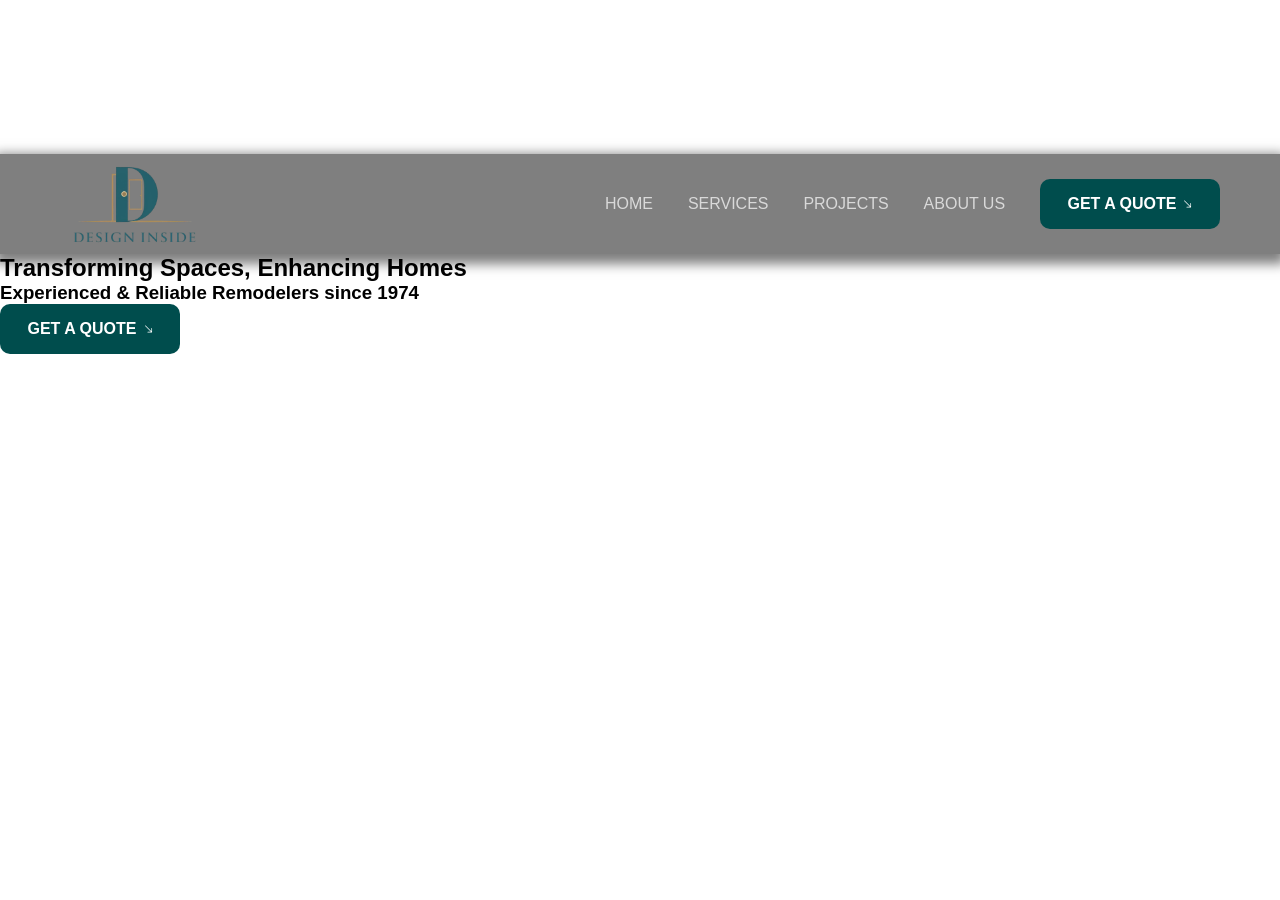
==== index.html @ d115cc45 "Added hero section" ====
<!DOCTYPE html>
<html lang="en">
<head>
    <meta charset="UTF-8">
    <meta name="viewport" content="width=device-width, initial-scale=1.0">
    <title>Design Inside</title>
    <link rel="stylesheet" href="style.css">
    <link rel="stylesheet" href="nav.css">
</head>
<body>
    <section>
        <div class="frame1">
            <video src="Assets\Videos\Hero2.mp4" autoplay muted loop>
            </video>

            <nav>
                <a href="http://localhost/Design_Inside/">
                    <div class="logo"></div>
                </a>

                <!-- Hamburger -->
                <div class="hamburger" onclick="toggleMenu()">☰</div>

                <div class="menus">
                    <a class="submenus underline" href="http://localhost/Design_Inside/">HOME</a>
                    <a class="submenus underline" href="service.html">SERVICES</a>
                    <a class="submenus underline" href="project.html">PROJECTS</a>
                    <a class="submenus underline" href="about_us.html">ABOUT US</a>
                    <a class="submenus" href="quotation_form.php">
                        <button class="butt">
                            GET A QUOTE
                            <svg xmlns="http://www.w3.org/2000/svg" width="16" height="16" fill="currentColor"
                                viewBox="0 0 16 16">
                                <path fill-rule="evenodd"
                                    d="M1 8a.5.5 0 0 1 .5-.5h11.793l-3.147-3.146a.5.5 0 0 1 .708-.708l4 4a.5.5 0 0 1 0 .708l-4 4a.5.5 0 0 1-.708-.708L13.293 8.5H1.5A.5.5 0 0 1 1 8" />
                            </svg>
                        </button>
                    </a>
                </div>
            </nav>

            <div class="hero">
                <div class="heroHead">
                    <h1>
                        Transforming Spaces, Enhancing Homes
                    </h1>
                </div>
                <div class="heroMiniHead">
                    <h3>
                        Experienced & Reliable Remodelers since 1974
                    </h3>
                </div>
                <a class="submenus secondButt" href="quotation_form.php">
                    <button class="butt">
                        GET A QUOTE
                        <svg xmlns="http://www.w3.org/2000/svg" width="16" height="16" fill="currentColor"
                            class="bi bi-arrow-right" viewBox="0 0 16 16">
                            <path fill-rule="evenodd"
                                d="M1 8a.5.5 0 0 1 .5-.5h11.793l-3.147-3.146a.5.5 0 0 1 .708-.708l4 4a.5.5 0 0 1 0 .708l-4 4a.5.5 0 0 1-.708-.708L13.293 8.5H1.5A.5.5 0 0 1 1 8" />
                        </svg>
                    </button>
                </a>
            </div>
        </div>

    </section>
</body>
</html>
---- nav.css ----
*{
    margin: 0;
    padding: 0;
    /* font-family: "worksans-semibold", "work sans", "sans-serif"; */
    /* font-family: 'Gill Sans', 'Gill Sans MT', Calibri, 'Trebuchet MS', sans-serif; */
    font-family:'Segoe UI', Tahoma, Geneva, Verdana, sans-serif;
    box-sizing: border-box;
}

nav{
    color: white;
    height: 100px;
    padding: 0px 60px;
    background-color: rgba(0, 0, 0, 0.5);
    box-shadow: 0px 5px 11px 5px rgb(0 0 0 / 50%);
    display: flex;
    justify-content: space-between;
    align-items: center;
}

.logo{
    height: 80px;
    width: 150px;
    background-image: url(Assets/Images/Logo.png);
    background-size: 115%;
    background-position-x: center;
    background-position-y: 45%;
}

.menus{
    color: rgba(255, 255, 255, 0.7);
    height: 80px;
    width: 615px;
    display: flex;
    justify-content: space-between;
    align-items: center;
}

.submenus{
    color: rgba(255, 255, 255, 0.7);
    text-decoration: none;
}

.submenus:visited{
    color: rgba(255, 255, 255, 0.7);
}

.underline:hover{
    text-decoration: underline;
}

.butt svg{
    padding-left: 5px;
    padding-bottom: 5px;
    transform: rotate(45deg);
    
}

.butt{
    /* background-color: #847539; */
    color: white;
    background-color: #004d4d;
    width: 180px;
    height: 50px;
    font-size: 16px;
    border: none;
    display: flex;
    justify-content: center;
    align-items: center;
    font-weight: 600;
    border-radius: 10px;
}

.butt:hover{
    transition: all 1s ease;
    color: black;
    background-color: white;
    cursor: pointer;
}

.butt:hover svg{
    padding-bottom: 0px;
    transform: rotate(360deg);
    transition: transform 0.5s ease;
}

/* Hamburger icon */
.hamburger {
    display: none;
    font-size: 32px;
    color: white;
    cursor: pointer;
}

/* Tablet */
@media (max-width: 992px) {
    .menus {
        width: auto;
        gap: 20px;
    }
}

/* Mobile */
@media (max-width: 768px) {
    nav {
        overflow: visible;
        position: relative;
        padding: 20px;
    }

    .hamburger {
        display: block;
    }

    .menus {
        position: absolute;
        top: 100%;
        right: 0;
        width: 100%;
        height: auto;
        background-color: rgba(0, 0, 0, 0.95);
        flex-direction: column;
        gap: 22px;
        padding: 30px 0;
        display: none;
    }

    .menus.active {
        display: flex;
    }

    .butt {
        width: 130%;
    }
}
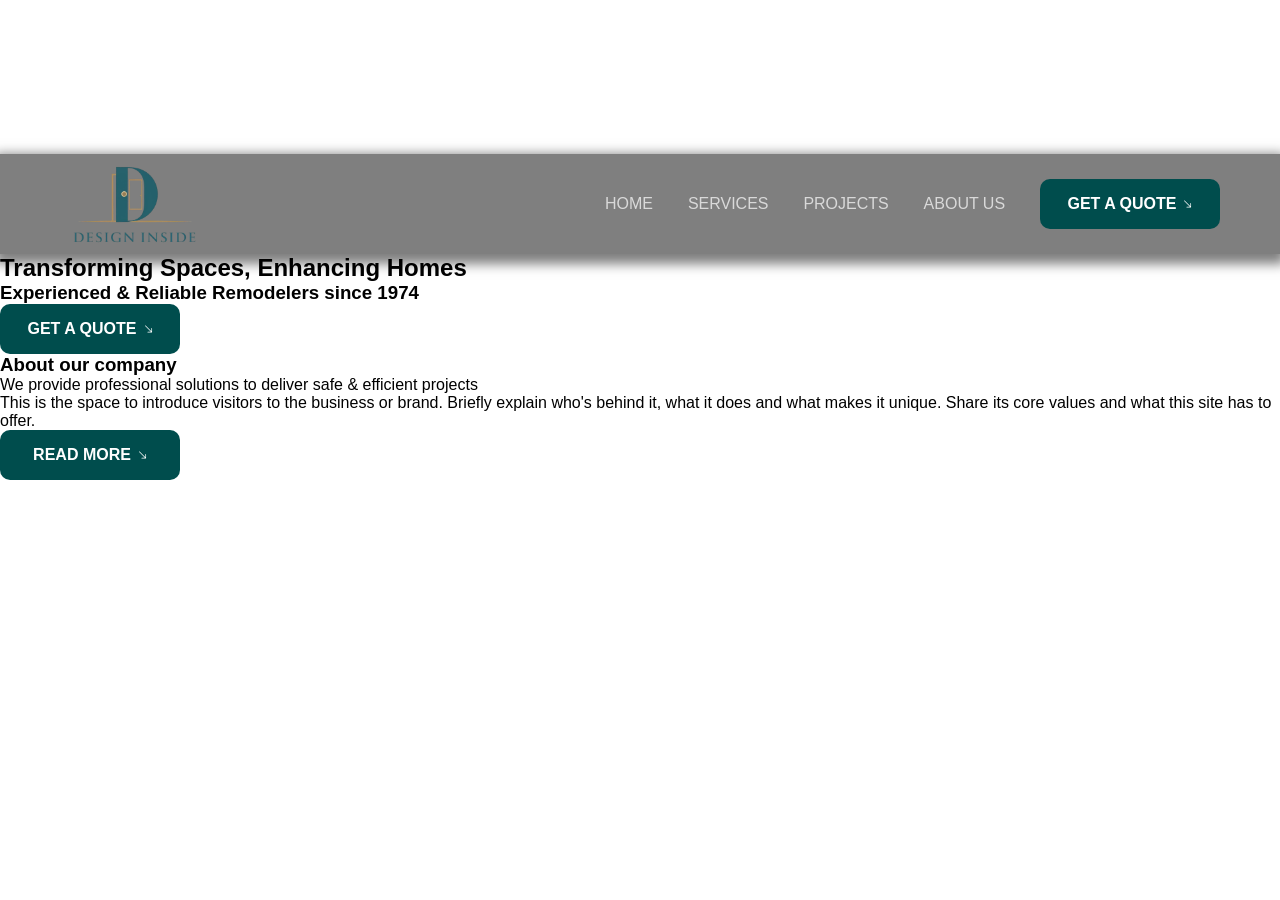
==== commit ee85c579: "Added section2" ====
--- a/index.html
+++ b/index.html
@@ -64,5 +64,30 @@
         </div>
 
     </section>
+
+    <section>
+        <div class="frame2">
+            <div class="part1">
+                <h3 class="aboutHead">About our company</h3>
+                <div class="aboutInfo">We provide professional solutions to deliver safe & efficient projects</div>
+                <div class="subAboutInfo">This is the space to introduce visitors to the business or brand. Briefly
+                    explain who's behind it, what it does and what makes it unique. Share its core values and what this
+                    site has to offer.</div>
+                <a class="submenus thirdButt" href="about_us.html">
+                    <button class="butt">
+                        READ MORE
+                        <svg xmlns="http://www.w3.org/2000/svg" width="16" height="16" fill="currentColor"
+                            class="bi bi-arrow-right" viewBox="0 0 16 16">
+                            <path fill-rule="evenodd"
+                                d="M1 8a.5.5 0 0 1 .5-.5h11.793l-3.147-3.146a.5.5 0 0 1 .708-.708l4 4a.5.5 0 0 1 0 .708l-4 4a.5.5 0 0 1-.708-.708L13.293 8.5H1.5A.5.5 0 0 1 1 8" />
+                        </svg>
+                    </button>
+                </a>
+            </div>
+            <div class="part2">
+                <div class="aboutImage"></div>
+            </div>
+        </div>
+    </section>
 </body>
 </html>
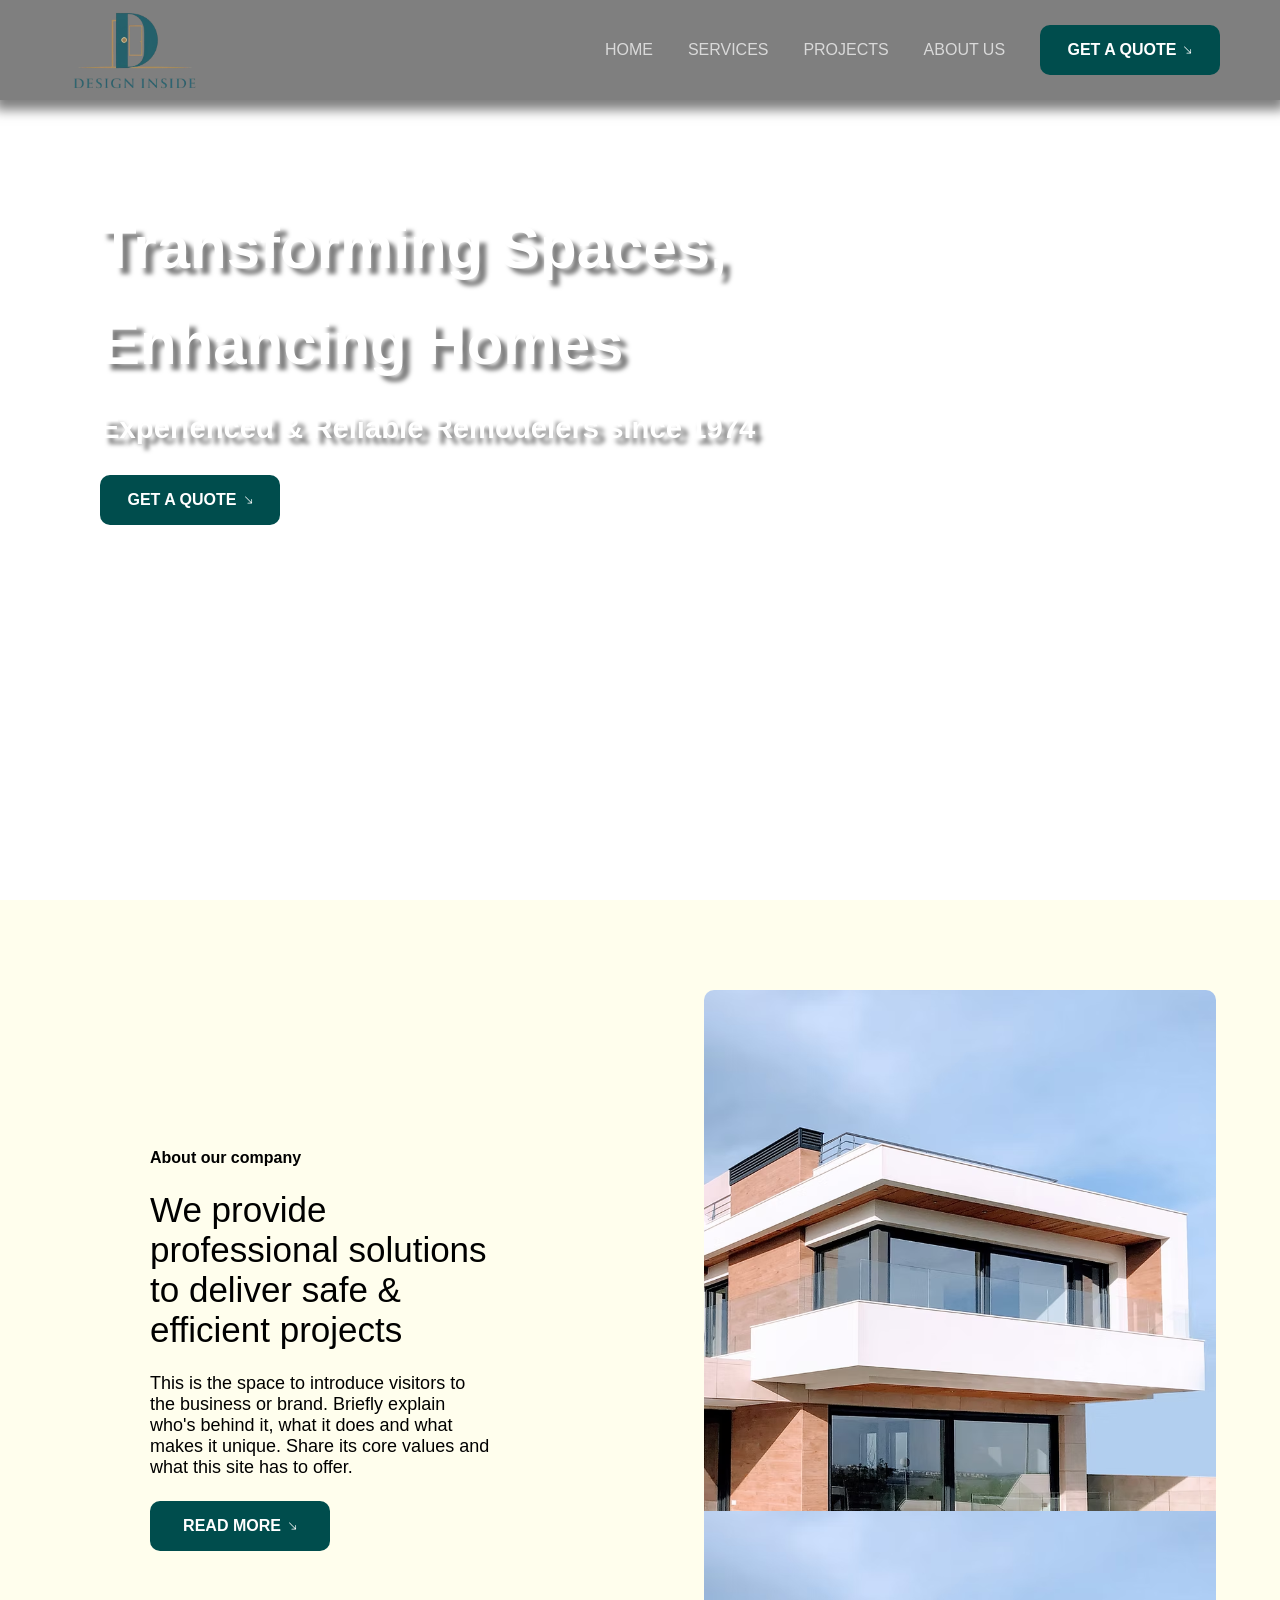
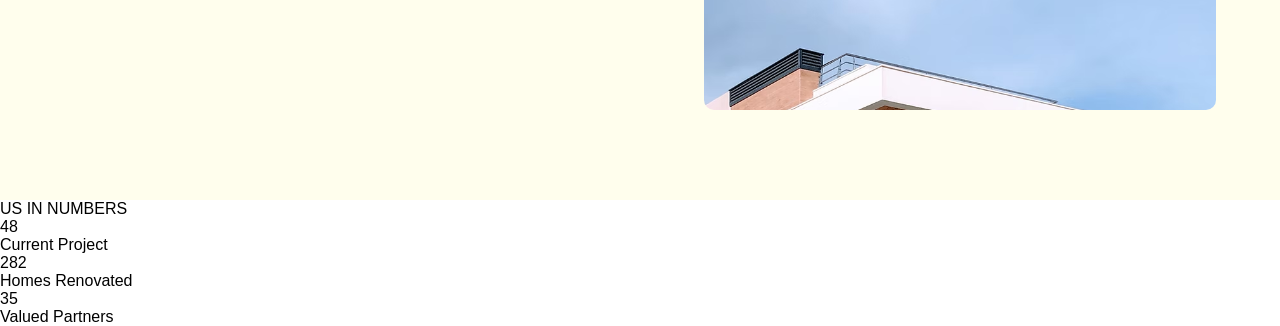
==== commit 3d5acb4b: "Added section3" ====
--- a/index.html
+++ b/index.html
@@ -89,5 +89,26 @@
             </div>
         </div>
     </section>
+
+    
+    <section>
+        <div class="frame3">
+            <div class="projectInNumbers1">US IN NUMBERS</div>
+            <div class="projectInNumbers2">
+                <div class="currentProject bd">
+                    <div class="cpNum">48</div>
+                    <div class="cpname">Current Project</div>
+                </div>
+                <div class="homesRenoveted bd">
+                    <div class="cpNum">282</div>
+                    <div class="cpname">Homes Renovated</div>
+                </div>
+                <div class="valuedPartners bd">
+                    <div class="cpNum">35</div>
+                    <div class="cpname">Valued Partners</div>
+                </div>
+            </div>
+        </div>
+    </section>
 </body>
 </html>
--- a/style.css
+++ b/style.css
@@ -0,0 +1,225 @@
+*{
+    margin: 0;
+    padding: 0;
+    /* font-family: "worksans-semibold", "work sans", "sans-serif"; */
+    /* font-family: 'Gill Sans', 'Gill Sans MT', Calibri, 'Trebuchet MS', sans-serif; */
+    font-family:'Segoe UI', Tahoma, Geneva, Verdana, sans-serif;
+    box-sizing: border-box;
+}
+
+html{
+    overflow-x: hidden;
+}
+
+.frame1{
+    width: 100vw;
+    height: 100vh;
+    overflow: hidden;
+}
+
+video{
+    width: 100%;
+    height: 100%;
+    filter: brightness(0.7);
+    object-fit: cover;
+    position: absolute;
+    object-position: center;
+    z-index: -1;
+}
+
+/* ______________________________________________ */
+
+.hero{
+    width: 850px;
+    height: 350px;
+    margin-left: 100px;
+    margin-top: 100px;
+}
+
+.heroHead{
+    color: white;
+    font-size: 40px;
+    font-weight: 800;
+    line-height: 240%;
+    text-shadow: 7px 6px 4px rgba(0, 0, 0, 0.5);
+}
+
+.heroMiniHead{
+    color: white;
+    font-size: 25px;
+    margin-top: 20px;
+    text-shadow: 7px 6px 4px rgba(0, 0, 0, 0.5);
+}
+
+.hero .secondButt{
+    display: inline-block;
+    margin-top: 30px;
+}
+
+/* ================= HERO RESPONSIVE ================= */
+
+/* Tablet */
+@media (max-width: 1024px) {
+    .hero {
+        width: 90%;
+        height: auto;
+        margin-left: 50px;
+        margin-top: 120px;
+    }
+
+    .heroHead {
+        font-size: 32px;
+        line-height: 160%;
+    }
+
+    .heroHead h1{
+        line-height: normal;
+    }
+
+    .heroMiniHead {
+        font-size: 20px;
+    }
+}
+
+/* Mobile */
+@media (max-width: 768px) {
+    .hero {
+        width: 90%;
+        margin: 120px auto 0;
+        text-align: center;
+    }
+
+    .heroHead {
+        font-size: 26px;
+        line-height: 140%;
+    }
+
+    .heroMiniHead {
+        font-size: 18px;
+    }
+
+    .hero .secondButt {
+        margin-top: 25px;
+    }
+
+    .hero .secondButt .butt{
+        width: 120%;
+    }
+}
+
+/* Small mobile */
+@media (max-width: 480px) {
+    .heroHead {
+        font-size: 22px;
+    }
+
+    .heroMiniHead {
+        font-size: 16px;
+    }
+}
+
+
+
+.frame2{
+    height: 100vh;
+    width: 100vw;
+    background-color: #fffeed;
+    overflow: hidden;
+    display: flex;
+}
+
+.part1{
+    box-sizing: border-box;
+    height: 100%;
+    width: 50vw;
+    padding: 150px;
+    display: flex;
+    flex-direction: column;
+    justify-content: center;
+    align-items: center;
+    gap: 23px;
+}
+
+.aboutHead{
+    align-self: flex-start;
+    font-size: 16px;
+}
+
+.aboutInfo{
+    font-size: 35px;
+}
+
+.subAboutInfo{
+    font-size: 18px;
+}
+
+.thirdButt{
+    align-self: flex-start;
+}
+.part2{
+    height: 100%;
+    width: 50vw;
+    display: flex;
+    justify-content: center;
+    align-items: center;
+}
+
+.aboutImage{
+    height: 80%;
+    width: 80%;
+    border-radius: 10px;
+    background-image: url(Assets/Images/Luxurious_Home.jpg);
+    background-size: contain;
+}
+
+/* ================= FRAME 2 RESPONSIVE ================= */
+
+/* Tablet */
+@media (max-width: 1024px) {
+    .frame2 {
+        height: auto;
+    }
+
+    .part1 {
+        padding: 100px 80px;
+    }
+
+    .aboutInfo {
+        font-size: 30px;
+    }
+}
+
+/* Mobile */
+@media (max-width: 768px) {
+    .frame2 {
+        flex-direction: column;
+        height: auto;
+    }
+
+    .part1,
+    .part2 {
+        width: 100%;
+    }
+
+    .part1 {
+        padding: 50px 25px;
+        align-items: flex-start; /* keep original feel */
+    }
+
+    .aboutInfo {
+        font-size: 24px;
+        line-height: 1.4;
+    }
+
+    .subAboutInfo {
+        font-size: 16px;
+    }
+
+    .aboutImage {
+        width: 90%;
+        height: 300px;
+        margin-bottom: 50px;
+        background-size: cover;
+        background-position: center;
+    }
+}
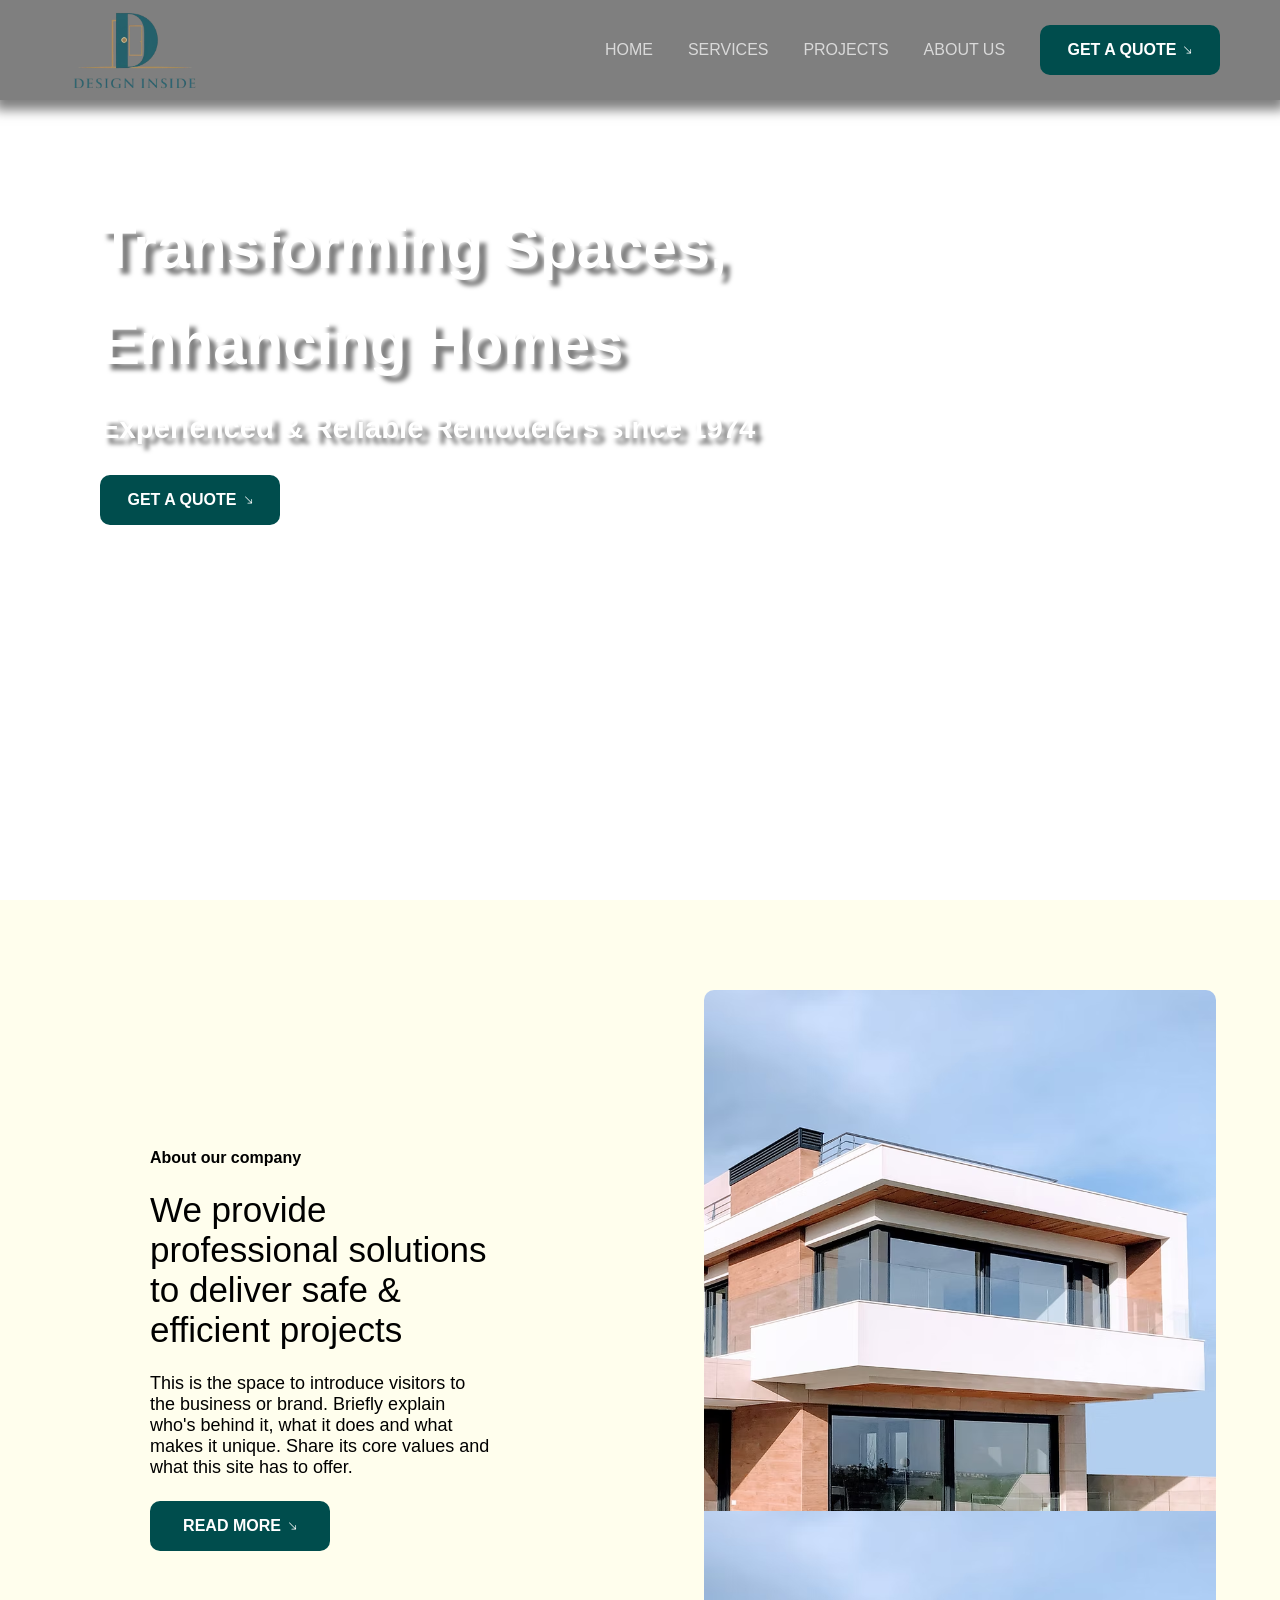
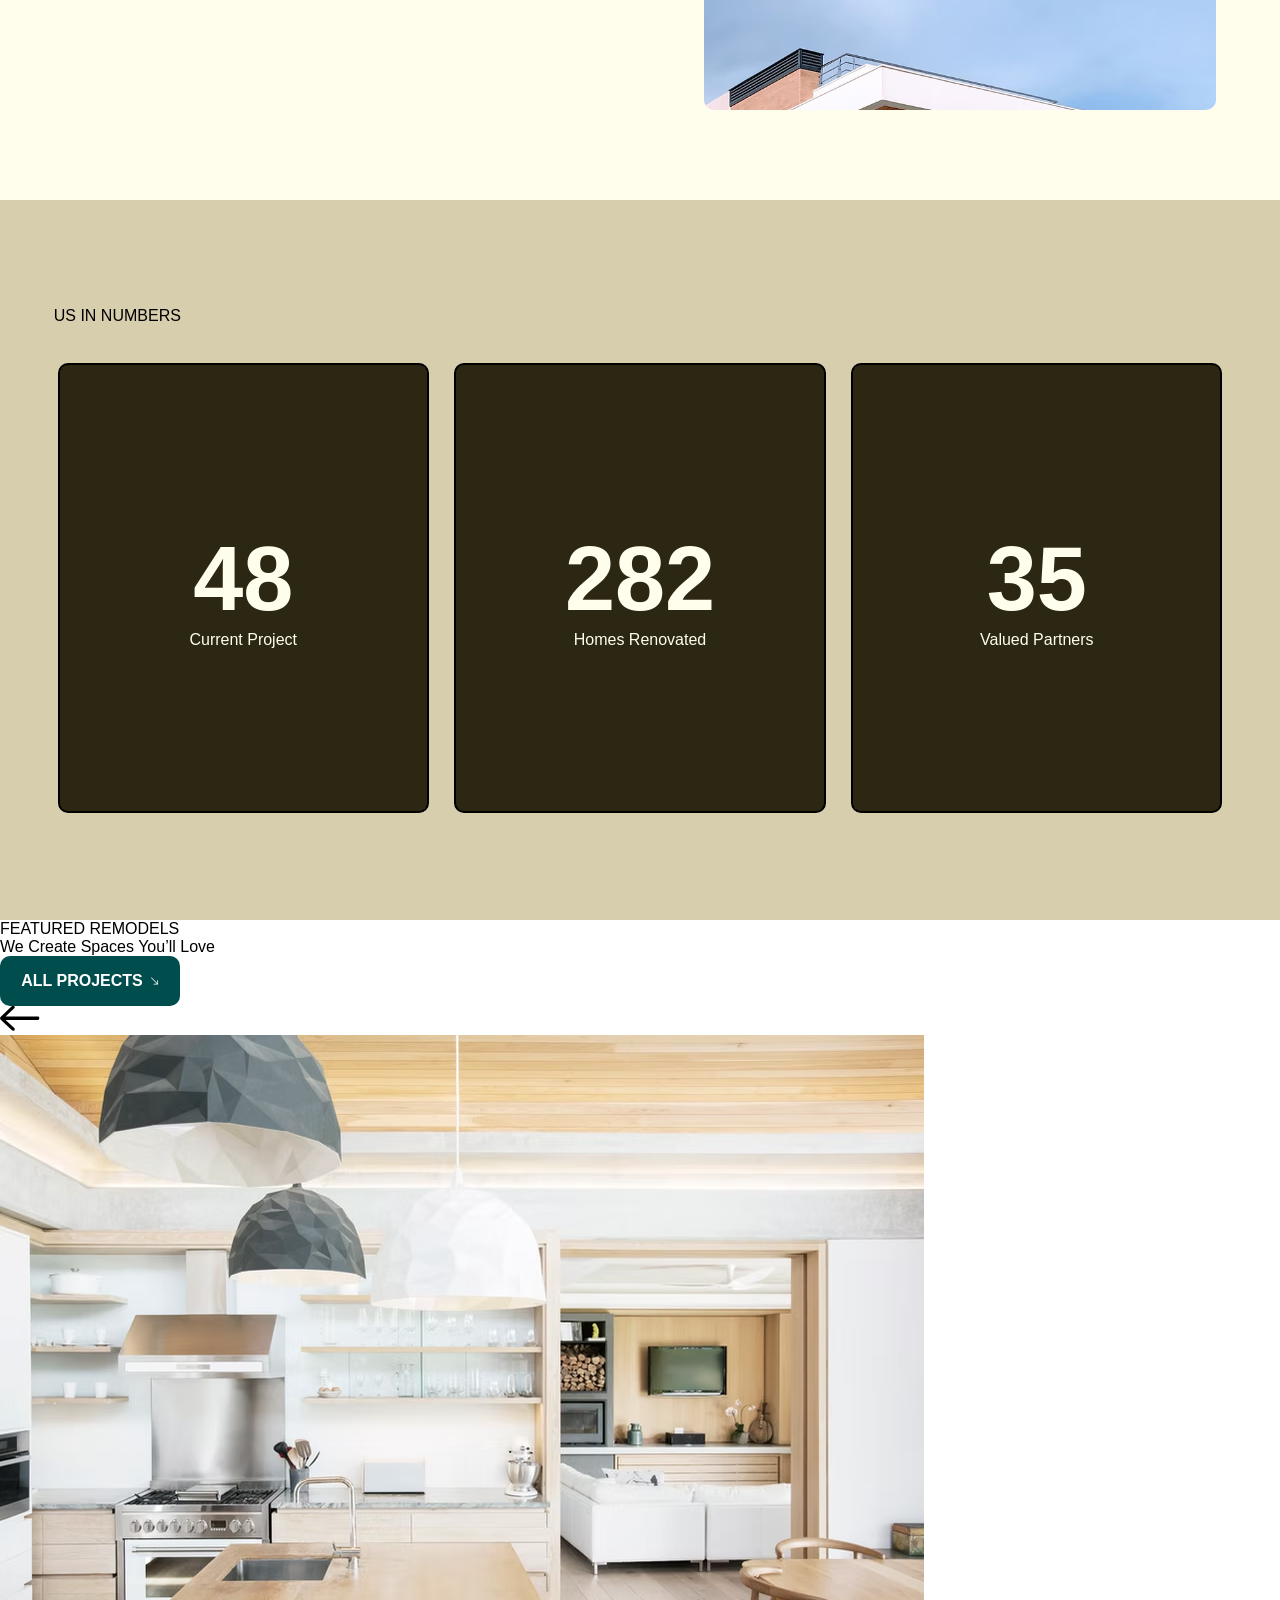
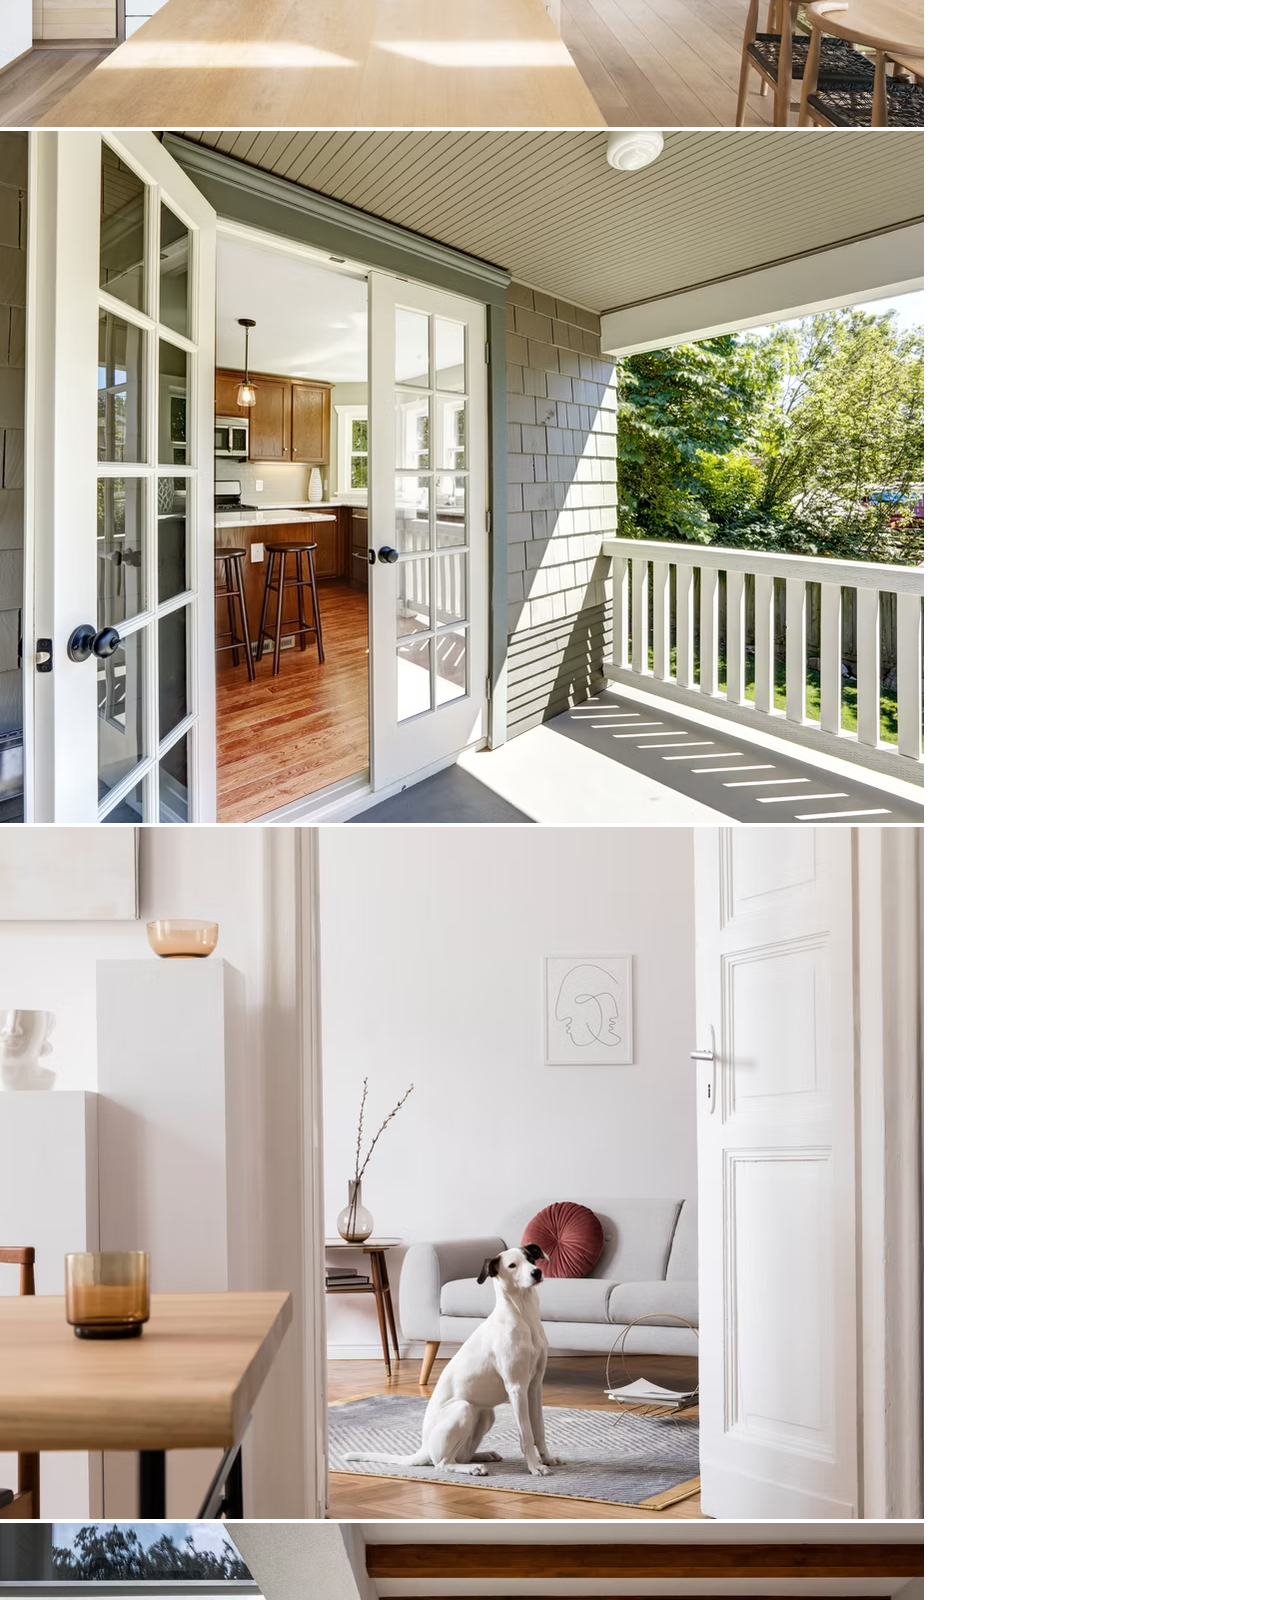
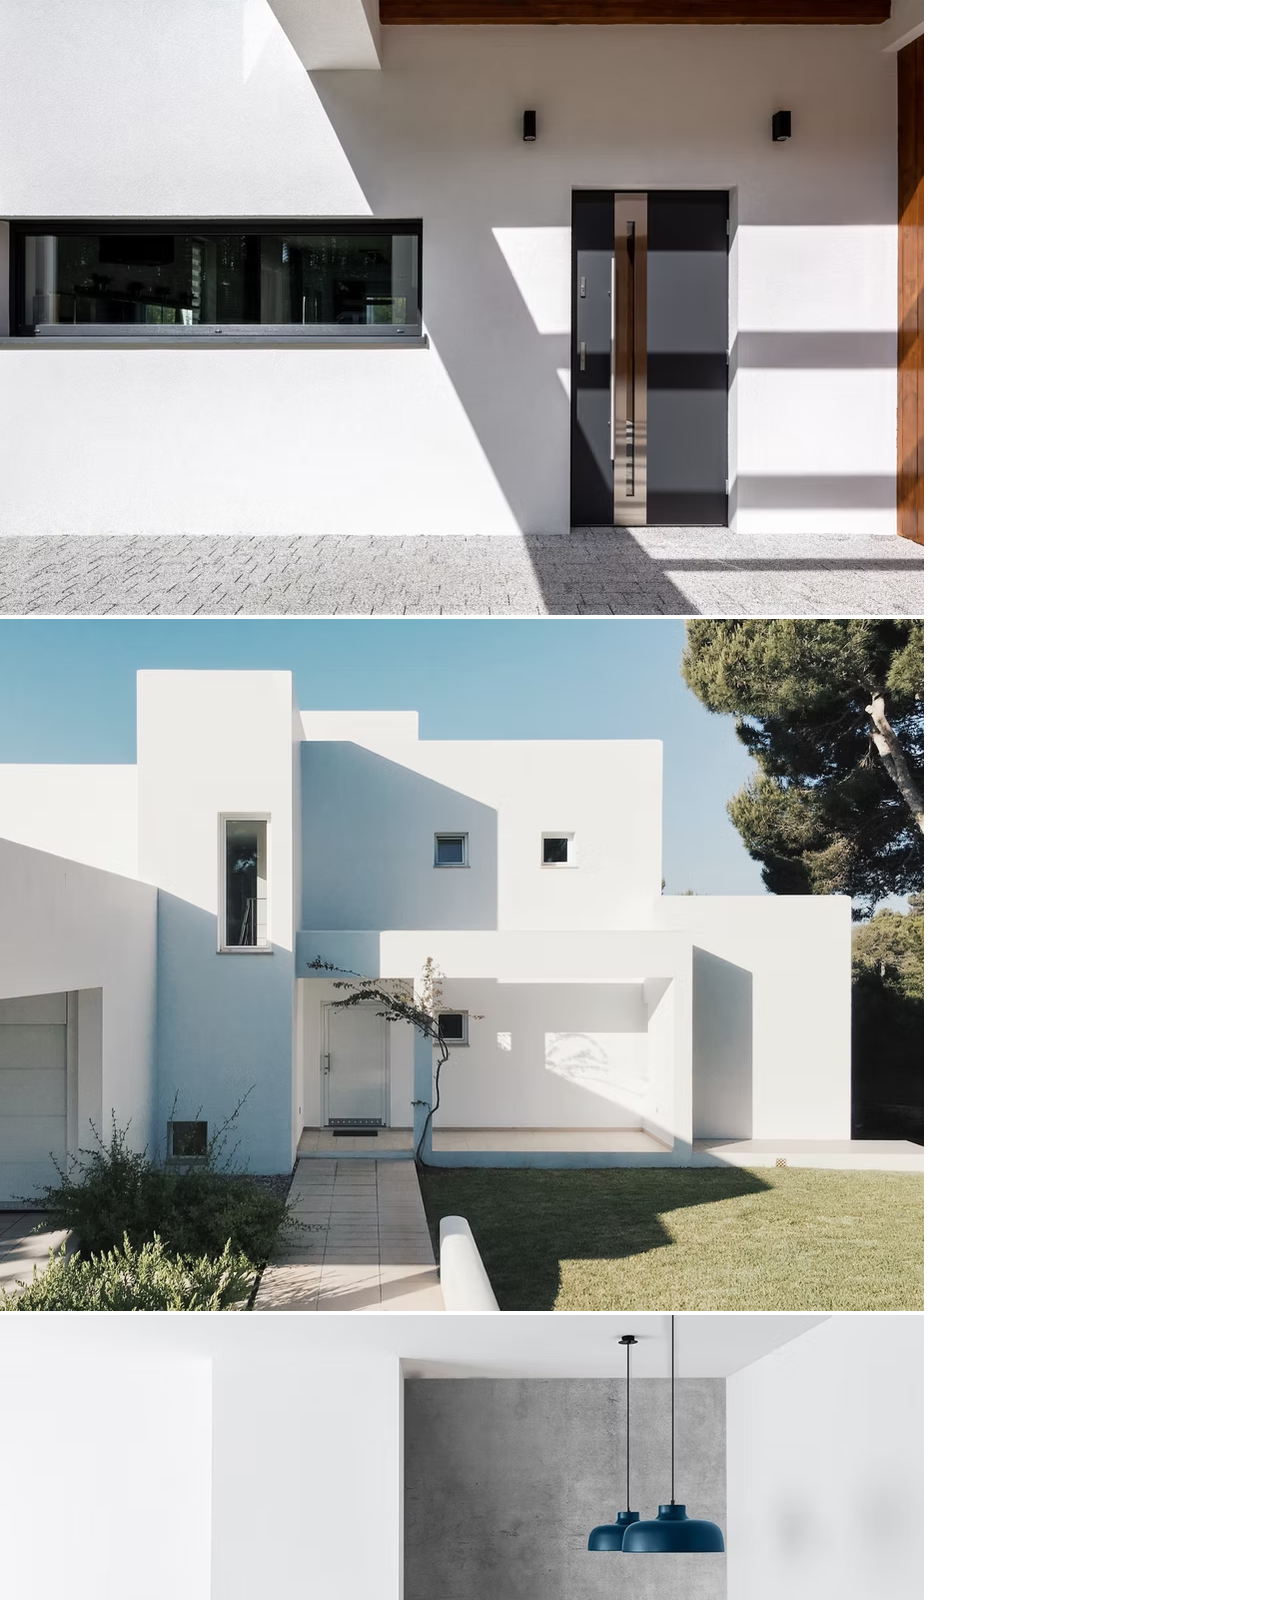
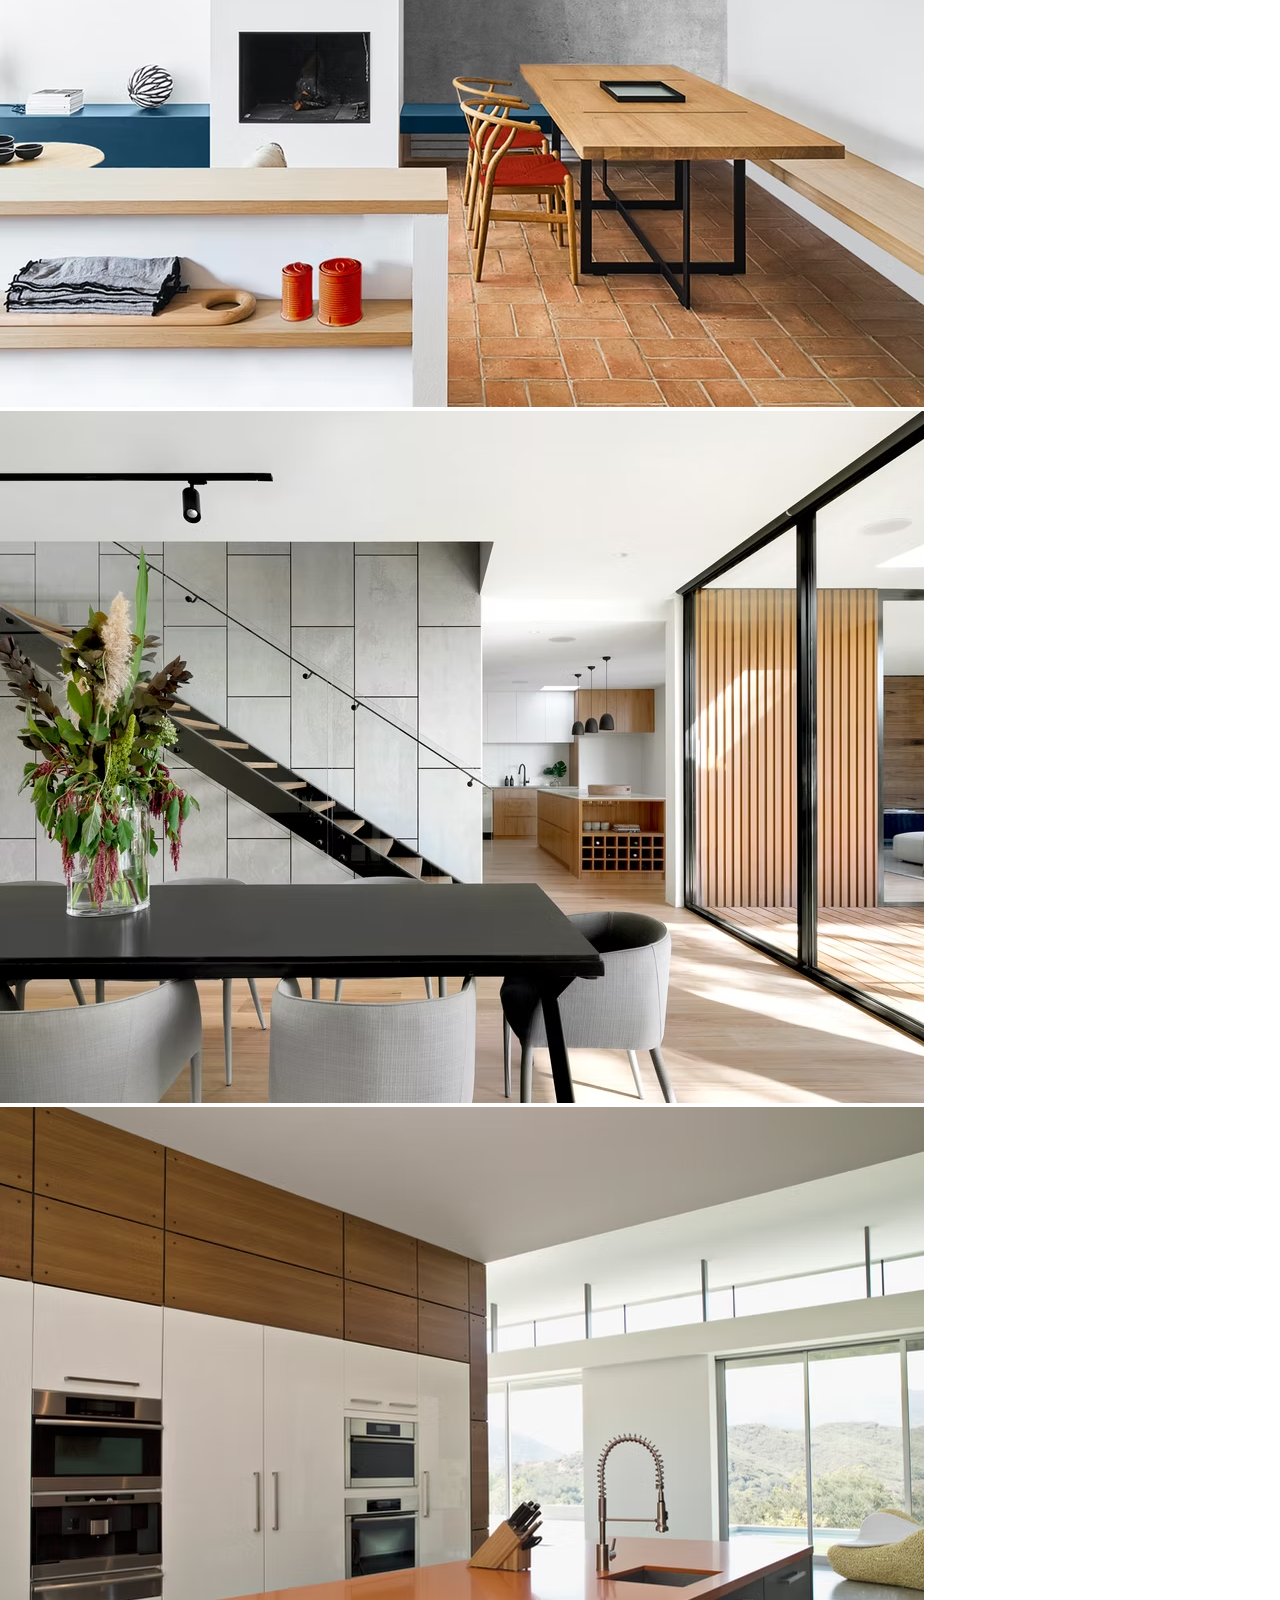
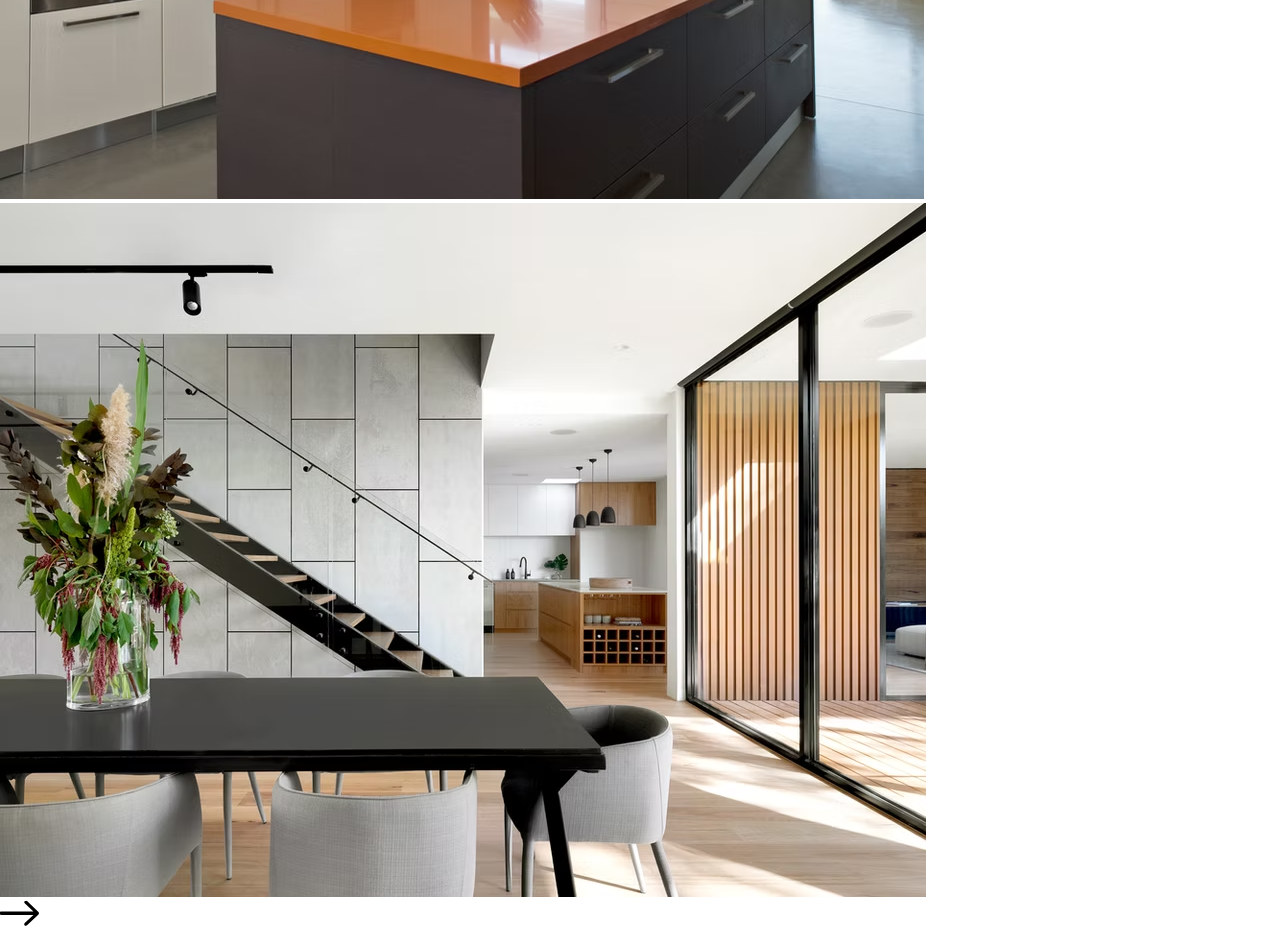
==== commit fd69192c: "Added section4" ====
--- a/index.html
+++ b/index.html
@@ -90,7 +90,7 @@
         </div>
     </section>
 
-    
+
     <section>
         <div class="frame3">
             <div class="projectInNumbers1">US IN NUMBERS</div>
@@ -110,5 +110,74 @@
             </div>
         </div>
     </section>
+
+
+    <section>
+        <div class="frame4">
+            <div class="featureHead">FEATURED REMODELS</div>
+            <div class="featureTitle">We Create Spaces You’ll Love</div>
+            <a class="submenus fourthButt" href="project.html">
+                <button class="butt">
+                    ALL PROJECTS
+                    <svg xmlns="http://www.w3.org/2000/svg" width="16" height="16" fill="currentColor"
+                        class="bi bi-arrow-right" viewBox="0 0 16 16">
+                        <path fill-rule="evenodd"
+                            d="M1 8a.5.5 0 0 1 .5-.5h11.793l-3.147-3.146a.5.5 0 0 1 .708-.708l4 4a.5.5 0 0 1 0 .708l-4 4a.5.5 0 0 1-.708-.708L13.293 8.5H1.5A.5.5 0 0 1 1 8" />
+                    </svg>
+                </button>
+            </a>
+
+            <div class="gallary-wrap">
+
+                <div class="backBtn">
+                    <svg class="slideshow-arrow" width="39px" height="25px" viewBox="0 0 39 25" version="1.1"
+                        xmlns="http://www.w3.org/2000/svg" xmlns:xlink="http://www.w3.org/1999/xlink"
+                        style="transform: scaleX(-1) scale(1.02564);">
+                        <g stroke="none" stroke-width="1" fill-rule="evenodd">
+                            <g transform="translate(-29.000000, -36.000000)" fill-rule="nonzero">
+                                <path
+                                    d="M29,48.2400242 C29,47.3087892 29.6817196,46.6578788 30.6657131,46.6578788 L62.0721815,46.6578788 L53.6034603,38.6027842 C52.9919732,38.0244263 52.9745394,37.0965804 53.5626533,36.4993057 L53.6196503,36.4424086 C54.2232252,35.8695838 55.2162345,35.8487051 55.8566495,36.4049822 L66.7354947,46.6987178 C66.8997789,46.8532785 67.0362567,47.0299812 67.1410943,47.2233734 C67.6421069,47.9137524 67.5952684,48.7577348 67.0654839,49.3382112 L66.9183084,49.529704 C66.8745903,49.5829565 66.834409,49.6278886 66.7923536,49.6712745 L55.84922,60.0371144 C55.2232594,60.6516206 54.1974244,60.6696143 53.554893,60.0838114 C52.9168128,59.5020667 52.8980482,58.5443858 53.5126939,57.940867 L53.5761731,57.877497 L62.0800244,49.8549119 L30.6657131,49.8549119 C29.6912419,49.8549119 29,49.1805348 29,48.2400242 Z"
+                                    id="5"></path>
+                            </g>
+                        </g>
+                    </svg>
+                </div>
+
+                <div class="gallary">
+                    <div>
+                        <span><img src="Assets/Images/Gallary_1.jpg"></span>
+                        <span><img src="Assets/Images/Gallary_2.jpg"></span>
+                        <span><img src="Assets/Images/Gallary_3.jpg"></span>
+                    </div>
+                    <div>
+                        <span><img src="Assets/Images/Gallary_4.jpg"></span>
+                        <span><img src="Assets/Images/Gallary_5.jpg"></span>
+                        <span><img src="Assets/Images/Gallary_6.jpg"></span>
+                    </div>
+                    <div>
+                        <span><img src="Assets/Images/Gallary_7.jpg"></span>
+                        <span><img src="Assets/Images/Gallary_8.jpg"></span>
+                        <span><img src="Assets/Images/Gallary_9.jpg"></span>
+                    </div>
+                </div>
+
+                <div class="nextBtn">
+                    <svg class="slideshow-arrow" width="39px" height="25px" viewBox="0 0 39 25" version="1.1"
+                        xmlns="http://www.w3.org/2000/svg" xmlns:xlink="http://www.w3.org/1999/xlink"
+                        style="transform: scaleX(1) scale(1.02564);">
+                        <g stroke="none" stroke-width="1" fill-rule="evenodd">
+                            <g transform="translate(-29.000000, -36.000000)" fill-rule="nonzero">
+                                <path
+                                    d="M29,48.2400242 C29,47.3087892 29.6817196,46.6578788 30.6657131,46.6578788 L62.0721815,46.6578788 L53.6034603,38.6027842 C52.9919732,38.0244263 52.9745394,37.0965804 53.5626533,36.4993057 L53.6196503,36.4424086 C54.2232252,35.8695838 55.2162345,35.8487051 55.8566495,36.4049822 L66.7354947,46.6987178 C66.8997789,46.8532785 67.0362567,47.0299812 67.1410943,47.2233734 C67.6421069,47.9137524 67.5952684,48.7577348 67.0654839,49.3382112 L66.9183084,49.529704 C66.8745903,49.5829565 66.834409,49.6278886 66.7923536,49.6712745 L55.84922,60.0371144 C55.2232594,60.6516206 54.1974244,60.6696143 53.554893,60.0838114 C52.9168128,59.5020667 52.8980482,58.5443858 53.5126939,57.940867 L53.5761731,57.877497 L62.0800244,49.8549119 L30.6657131,49.8549119 C29.6912419,49.8549119 29,49.1805348 29,48.2400242 Z"
+                                    id="5"></path>
+                            </g>
+                        </g>
+                    </svg>
+                </div>
+
+            </div>
+
+        </div>
+    </section>
 </body>
 </html>
--- a/style.css
+++ b/style.css
@@ -222,4 +222,112 @@
         background-size: cover;
         background-position: center;
     }
-}+}
+
+
+
+.frame3{
+    height: 80vh;
+    width: 100vw;
+    background-color: #d6cead;
+    display: flex;
+    flex-direction: column;
+    justify-content: center;
+}
+
+.projectInNumbers1{
+    padding-left: 4.2vw;
+    padding-bottom: 3vw;
+    font-weight: 500;
+}
+
+.projectInNumbers2{
+    display: flex;
+    justify-content: center;
+    align-items: center;
+    gap: 2vw;
+}
+.bd{
+    border: 2px solid black;
+    width: 29vw;
+    height: 50vh;
+    border-radius: 10px;
+    background-color: #2c2713;
+    display: flex;
+    flex-direction: column;
+    justify-content: center;
+    align-items: center;
+}
+
+.cpNum{
+    color: #fffeed;
+    font-size: 90px;
+    font-weight: 700;
+}
+
+.cpname{
+    color: #fffeed;
+    font-weight: 500;
+}
+
+/* ================= FRAME 3 RESPONSIVE ================= */
+
+/* Tablet */
+@media (max-width: 1024px) {
+    .frame3 {
+        height: auto;
+        padding: 60px 0;
+    }
+
+    .projectInNumbers2 {
+        gap: 30px;
+    }
+
+    .bd {
+        width: 80%;
+        height: 280px;
+    }
+
+    .cpNum {
+        font-size: 70px;
+    }
+}
+
+/* Mobile */
+@media (max-width: 768px) {
+    .projectInNumbers1 {
+        padding-left: 25px;
+        padding-bottom: 25px;
+        font-size: 14px;
+    }
+
+    .projectInNumbers2 {
+        flex-direction: column;
+        gap: 25px;
+    }
+
+    .bd {
+        width: 90%;
+        height: 240px;
+    }
+
+    .cpNum {
+        font-size: 55px;
+    }
+
+    .cpname {
+        font-size: 16px;
+        text-align: center;
+    }
+}
+
+/* Small mobile */
+@media (max-width: 480px) {
+    .bd {
+        height: 210px;
+    }
+
+    .cpNum {
+        font-size: 45px;
+    }
+}
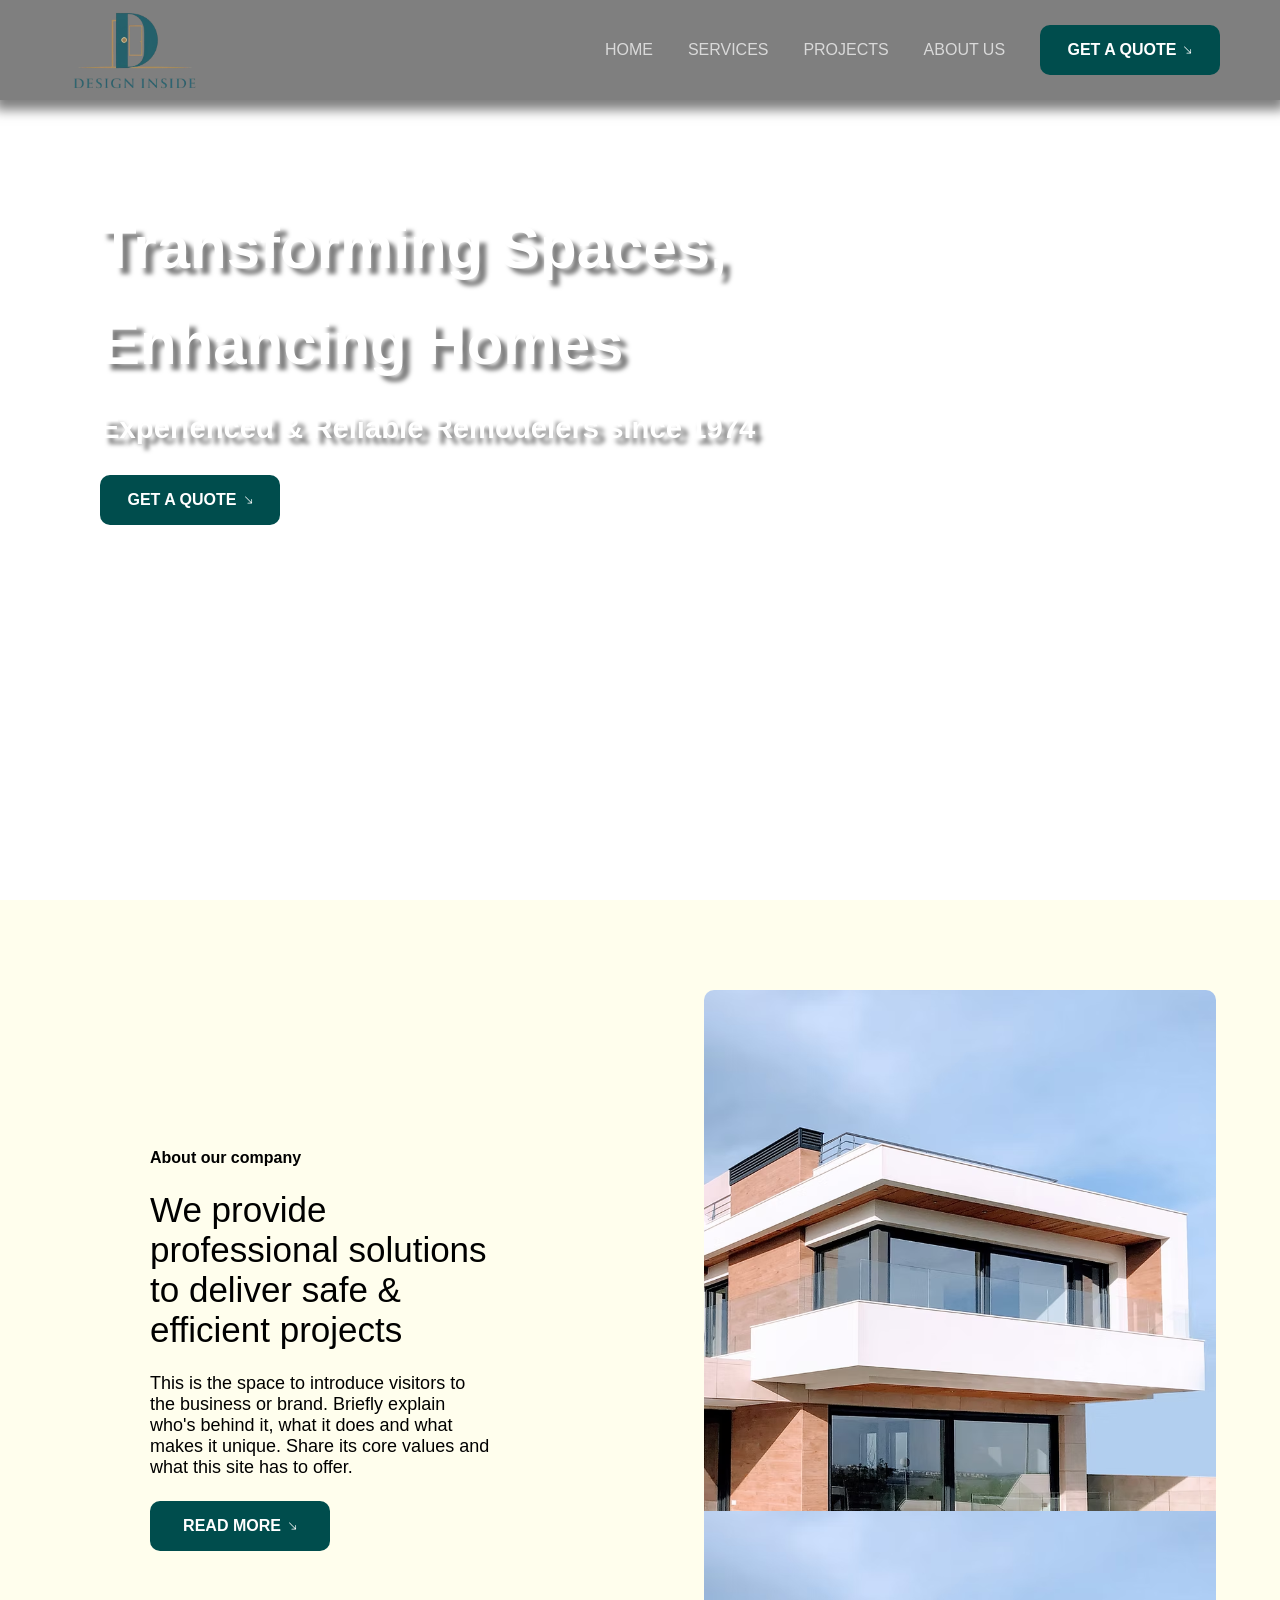
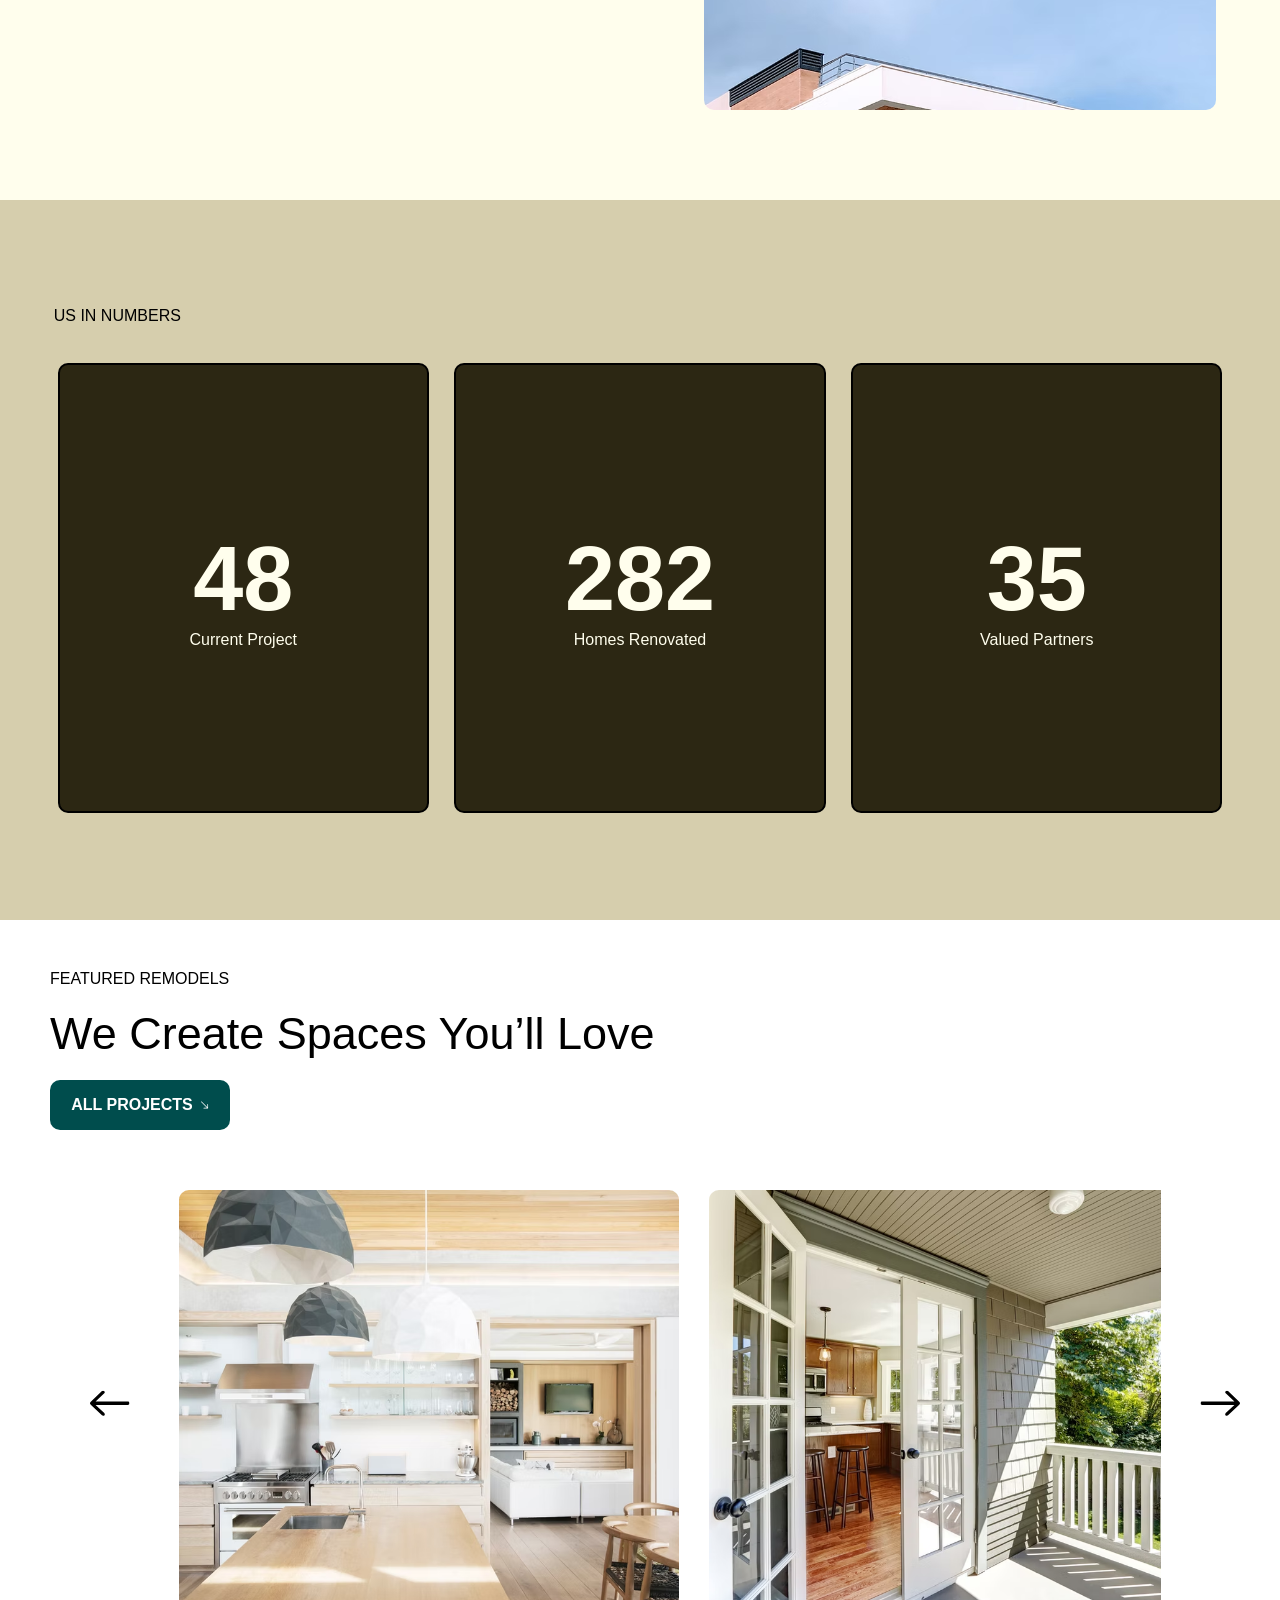
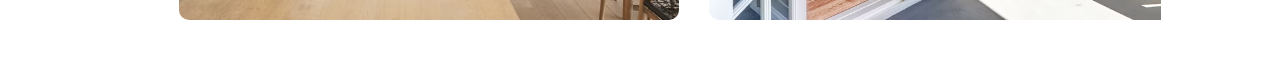
==== commit 7dfedf04: "Linked script.js file to index page" ====
--- a/index.html
+++ b/index.html
@@ -179,5 +179,8 @@
 
         </div>
     </section>
+
+
+    <script src="script.js"></script>
 </body>
 </html>
--- a/style.css
+++ b/style.css
@@ -331,3 +331,149 @@
         font-size: 45px;
     }
 }
+
+
+
+.frame4{
+    padding-left: 50px;
+    display: flex;
+    flex-direction: column;
+}
+
+.featureHead{
+    margin-top: 50px;
+}
+
+.featureTitle{
+    font-size: 45px;
+    font-weight: 100;
+    margin: 20px 0px;
+}
+
+.fourthButt{
+    display: inline-block;
+}
+
+.gallary-wrap{
+    display: flex;
+    justify-content: center;
+    align-items: center;
+    margin: 50px 0px;
+}
+
+.backBtn, .nextBtn{
+    cursor: pointer;
+    margin: 40px;
+}
+
+.gallary{
+    /* width: 900px; */
+    /* height: 300px; */
+    display: flex;
+    overflow-x: scroll;
+}
+
+.gallary div{
+    /* width: 100%; */
+    /* height: 100%; */
+    height: 450px;
+    display: grid;
+    grid-template-columns: auto auto auto;
+    grid-gap: 30px;
+    padding: 10px;
+    flex: none;
+}
+
+.gallary div img{
+    width: 500px;
+    height: 100%;
+    object-fit: cover;
+    transition: transform 0.5s;
+    /* border: 1px solid black; */
+    border-radius: 10px;
+}
+
+.gallary div img:hover{
+    cursor: pointer;
+    transform: scale(1.1);
+}
+
+.gallary::-webkit-scrollbar{
+    display: none;
+}
+
+/* ================= FRAME 4 RESPONSIVE (HORIZONTAL ONLY) ================= */
+
+/* Tablet */
+@media (max-width: 1024px) {
+    .frame4 {
+        padding-left: 30px;
+        padding-right: 30px;
+    }
+
+    .featureTitle {
+        font-size: 36px;
+    }
+
+    .gallary div {
+        height: 380px;
+        grid-gap: 20px;
+    }
+
+    .gallary div img {
+        width: 360px;
+    }
+}
+
+/* Mobile */
+@media (max-width: 768px) {
+    .frame4 {
+        padding-left: 20px;
+        padding-right: 20px;
+    }
+
+    .featureTitle {
+        font-size: 26px;
+    }
+
+    .gallary-wrap {
+        margin: 30px 0;
+    }
+
+    .fourthButt .butt{
+        width: 100%;
+    }
+
+    /* Hide arrows – swipe instead */
+    .backBtn,
+    .nextBtn {
+        display: none;
+    }
+
+    .gallary {
+        overflow-x: auto;
+        scroll-behavior: smooth;
+    }
+
+    .gallary div {
+        height: 300px;
+        grid-template-columns: repeat(3, auto); /* KEEP HORIZONTAL */
+        grid-gap: 16px;
+    }
+
+    .gallary div img {
+        width: 260px;
+        height: 100%;
+    }
+}
+
+/* Small mobile */
+@media (max-width: 480px) {
+    .gallary div {
+        height: 260px;
+    }
+
+    .gallary div img {
+        width: 220px;
+    }
+}
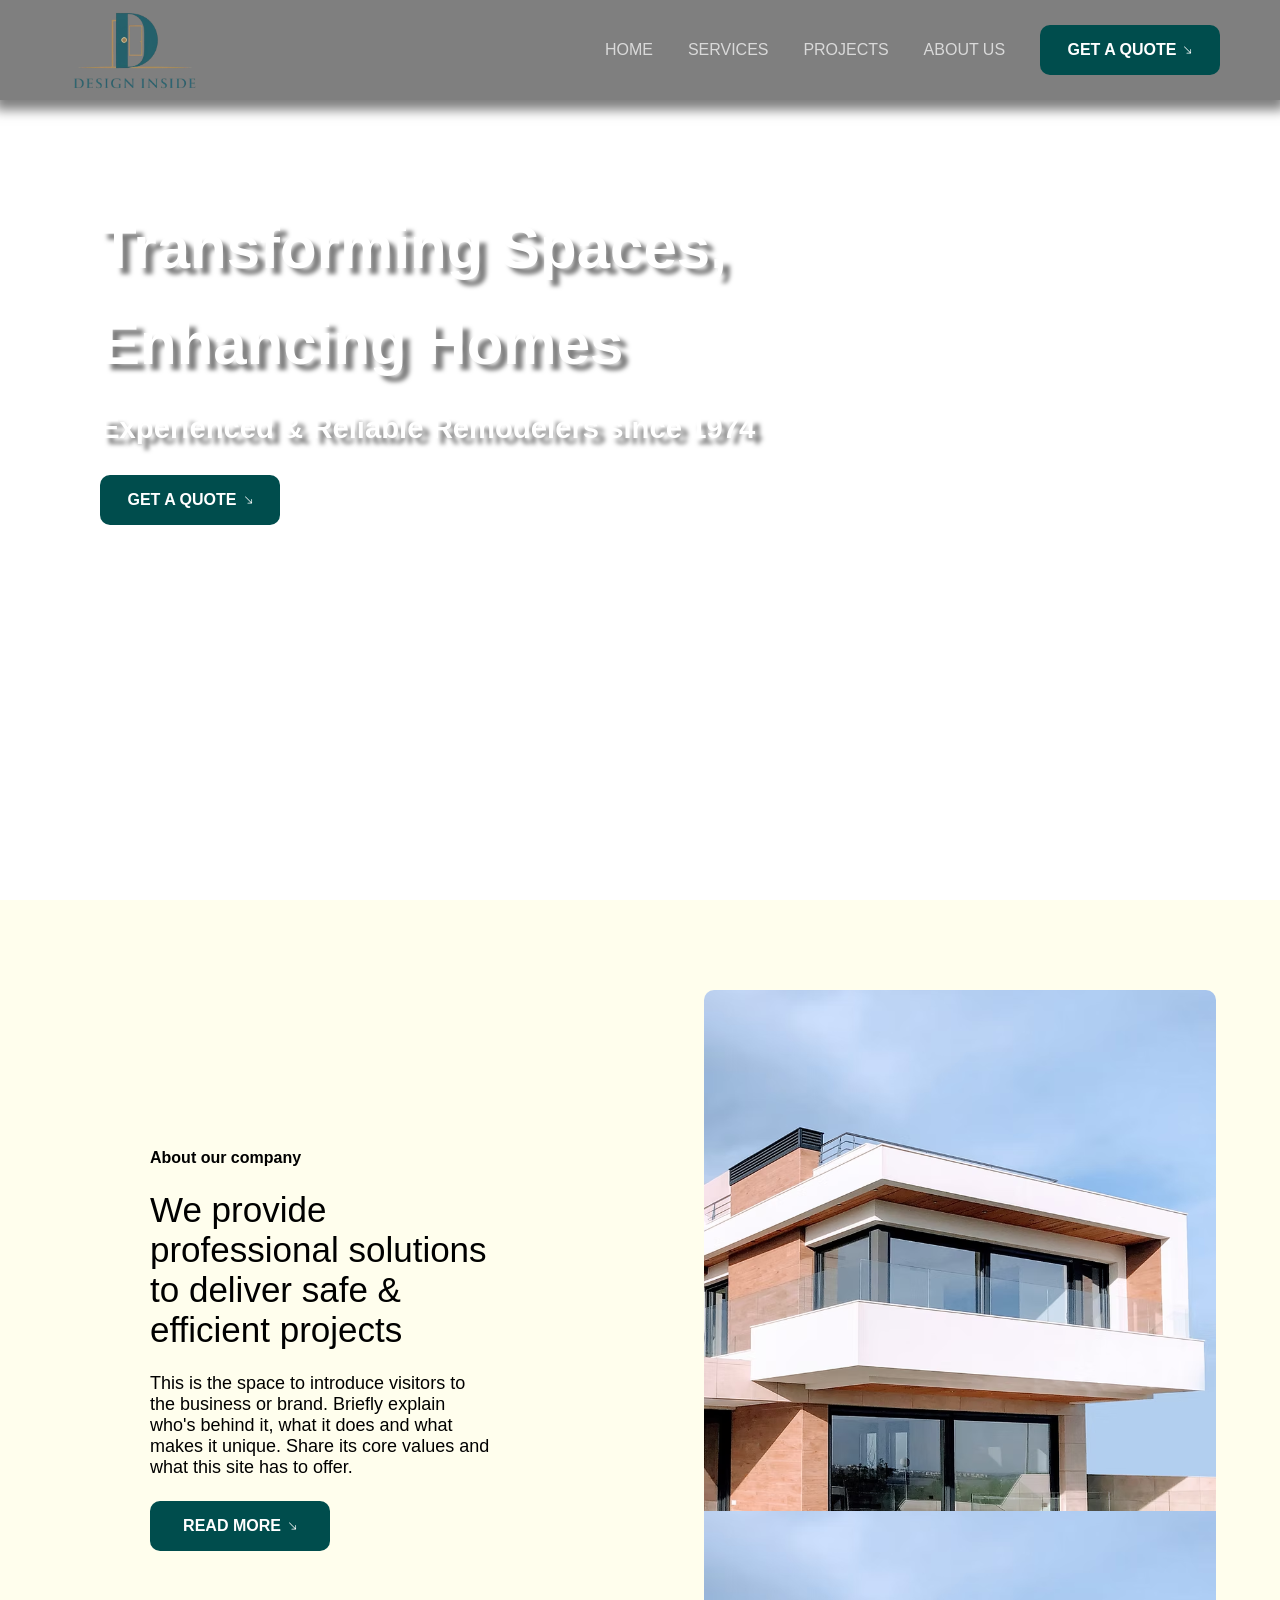
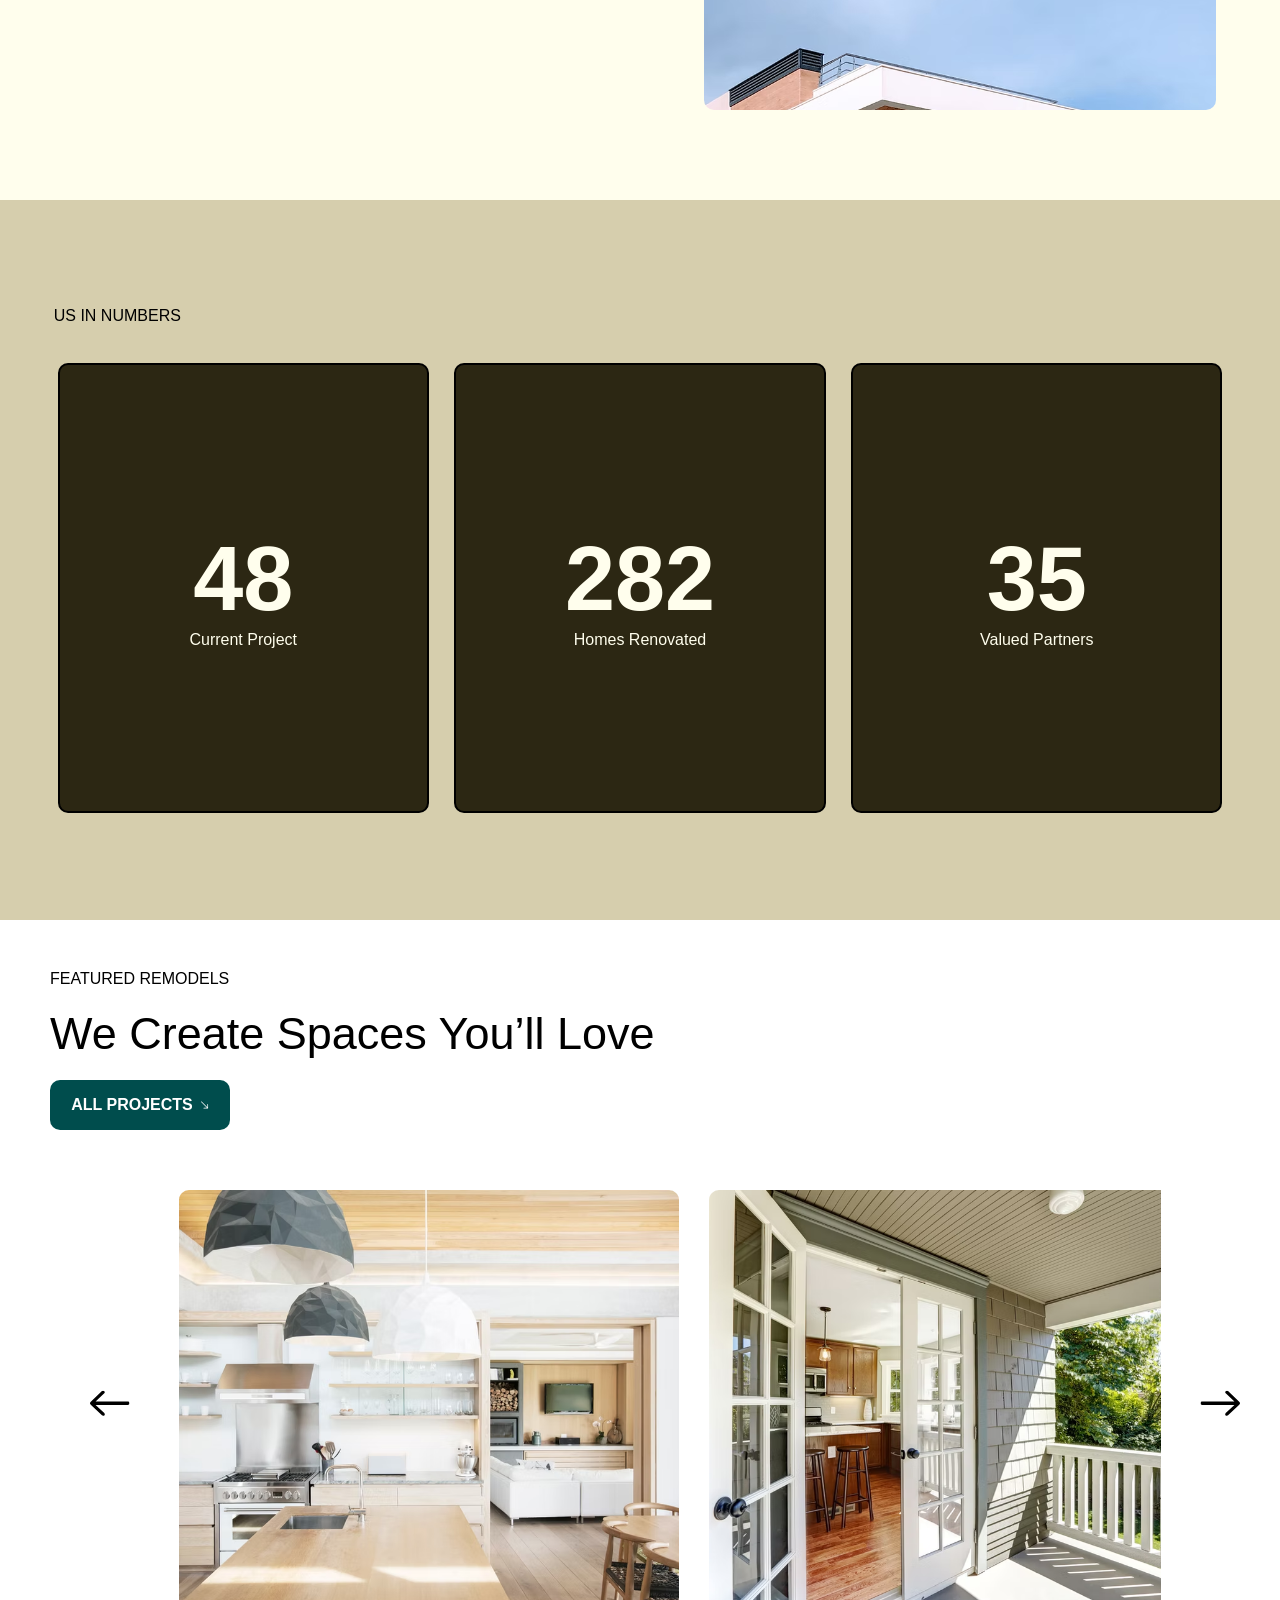
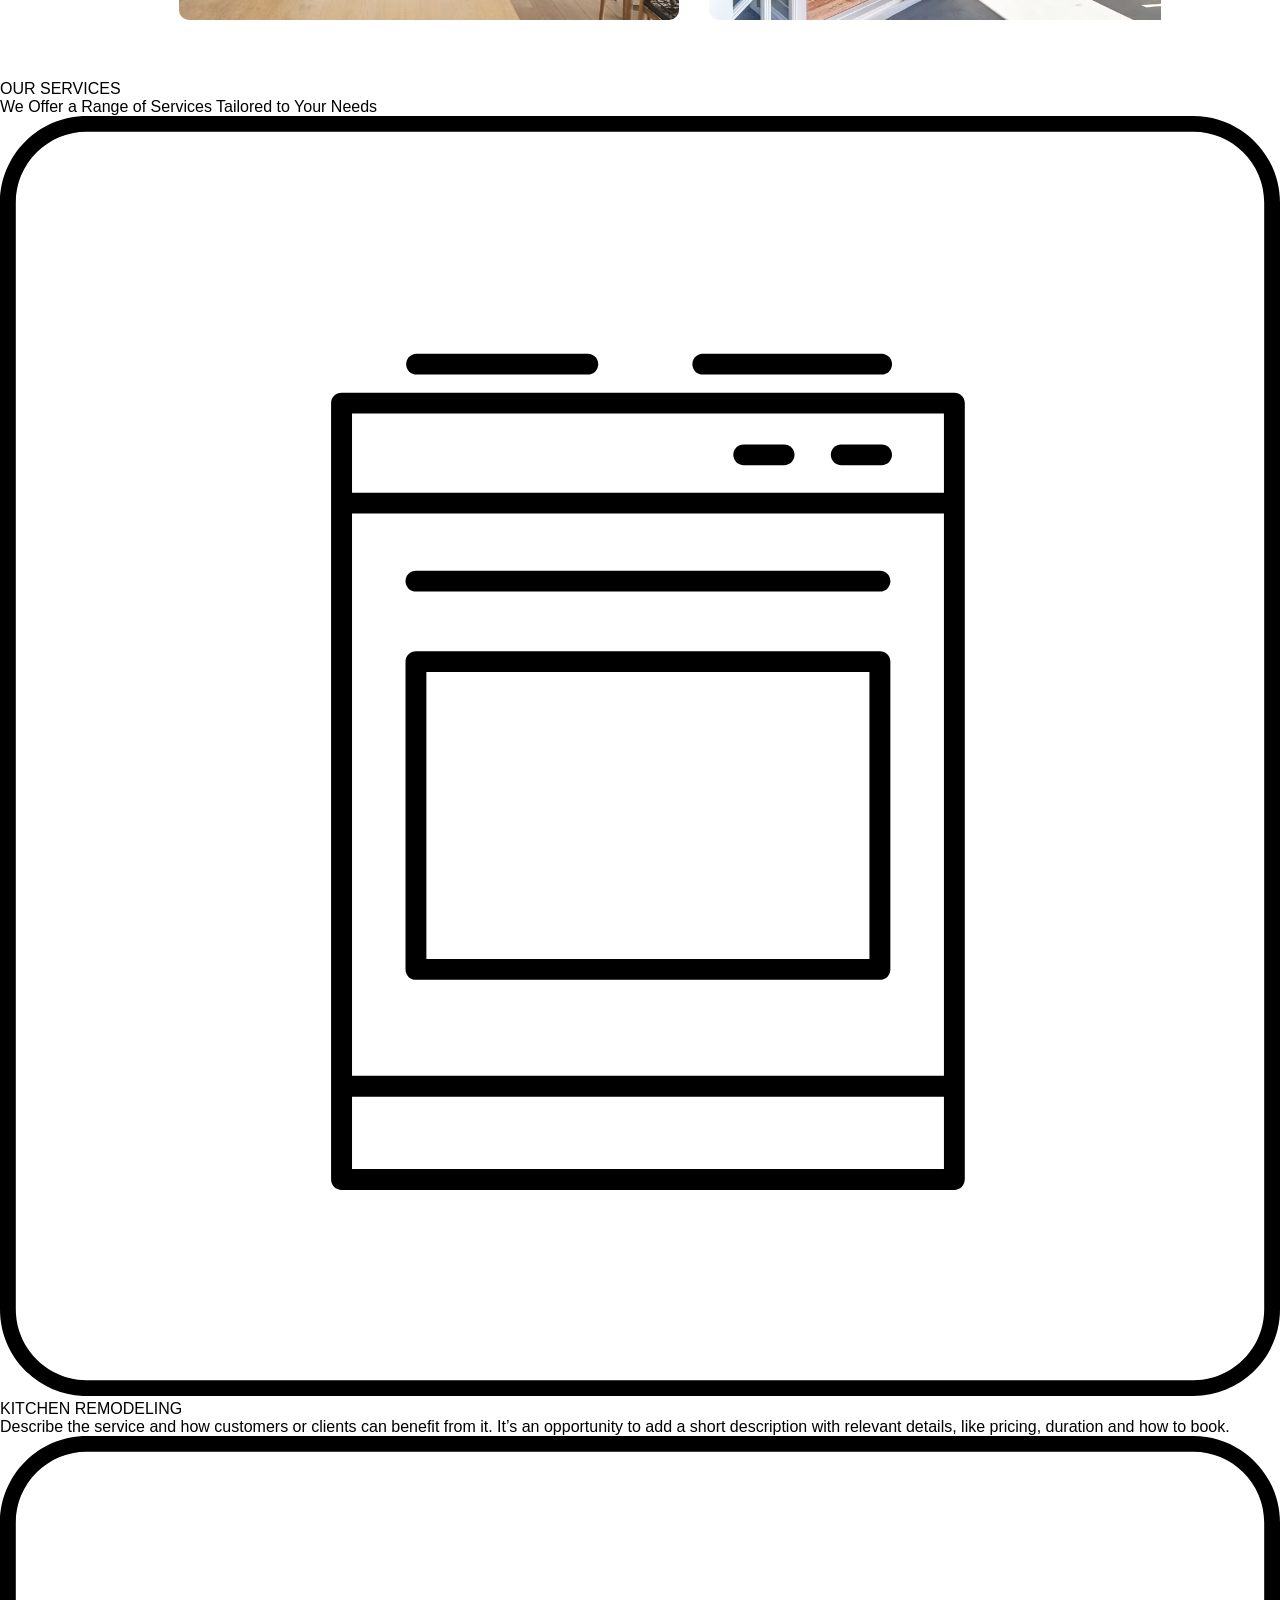
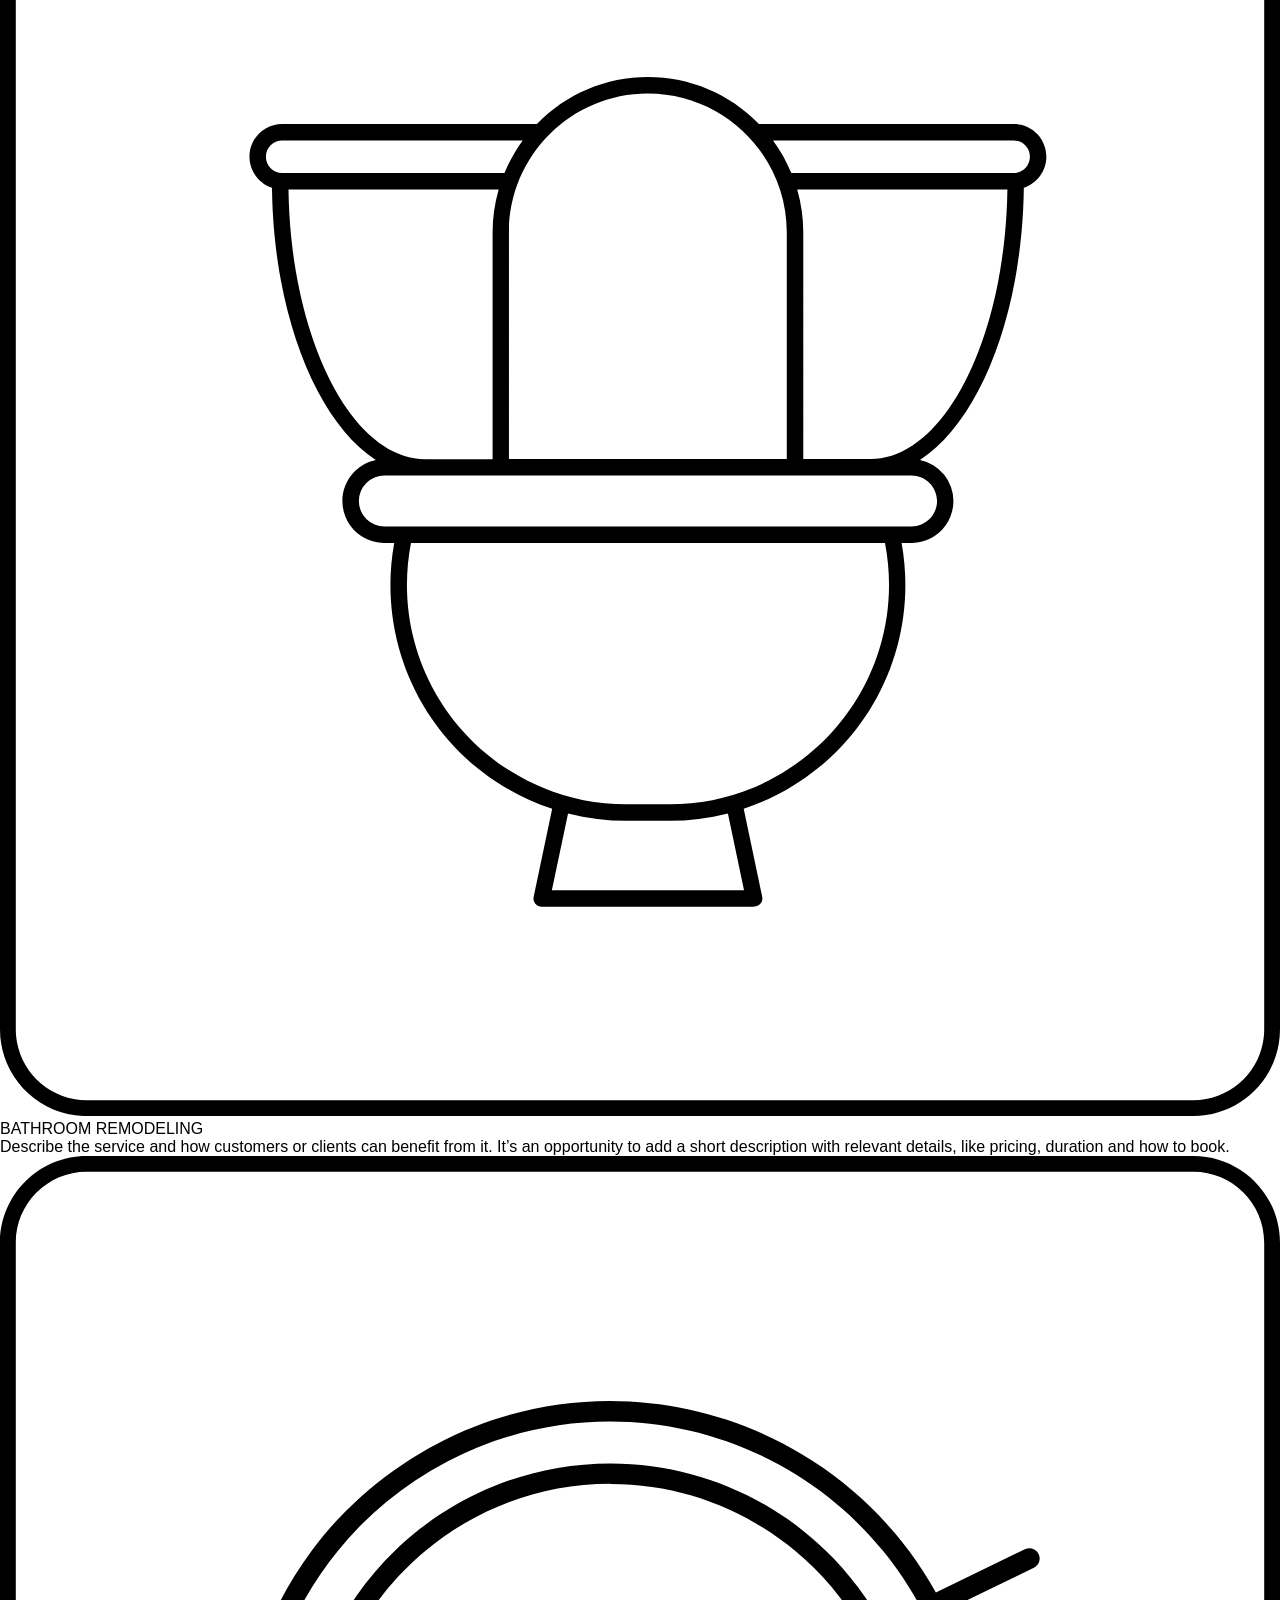
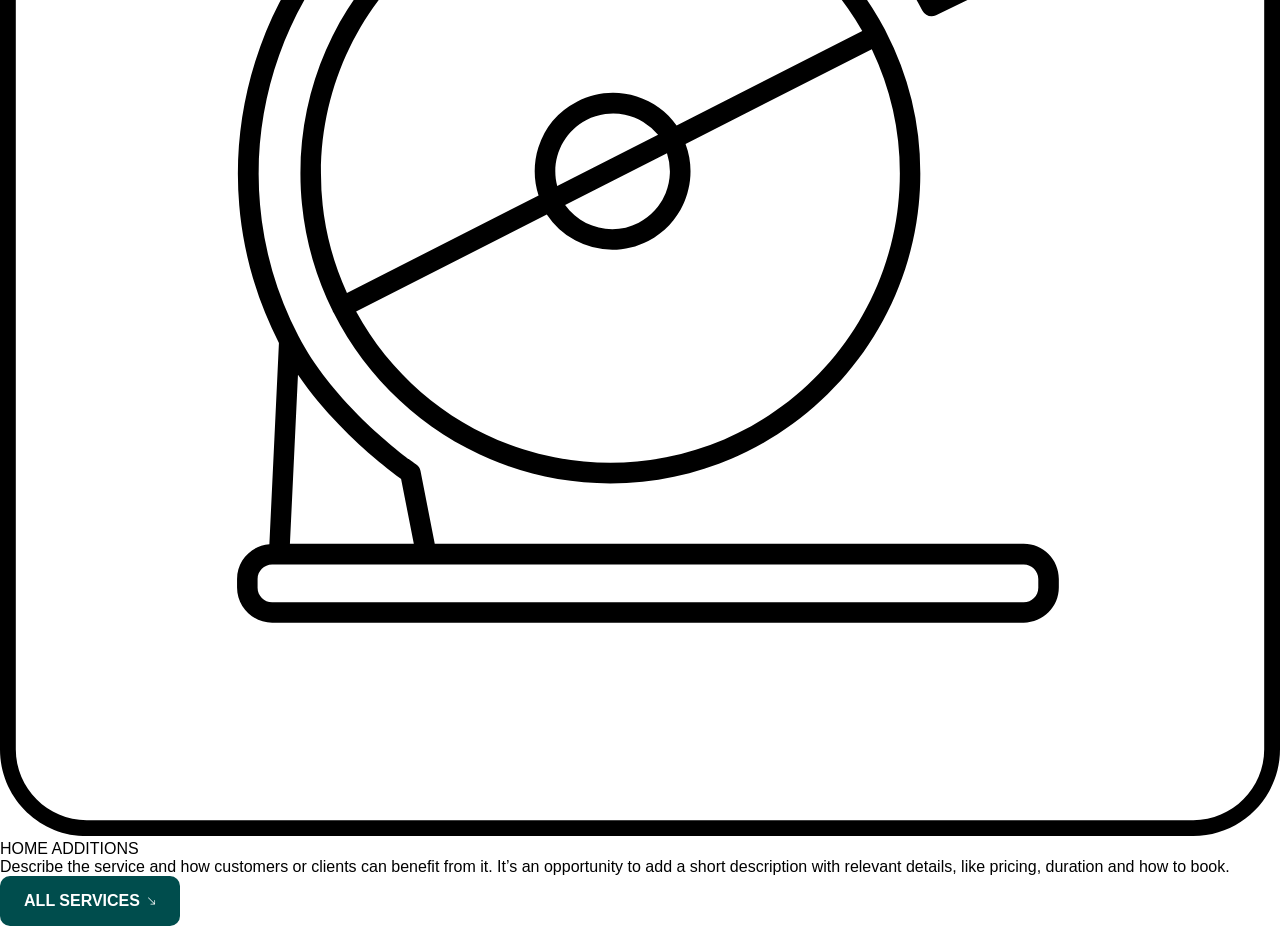
==== commit 82bac75b: "Section5 added" ====
--- a/index.html
+++ b/index.html
@@ -181,6 +181,95 @@
     </section>
 
 
+
+    <section>
+        <div class="frame5">
+            <div class="services">OUR SERVICES</div>
+            <div class="serviceLine">We Offer a Range of Services Tailored to Your Needs</div>
+            <div class="serviceCards">
+                <div class="card1 card">
+                    <div class="serviceLogo">
+                        <svg preserveAspectRatio="xMidYMid meet" data-bbox="18 17 161.99 162" fill="currentColor"
+                            viewBox="18 17 161.99 162" xmlns="http://www.w3.org/2000/svg" data-type="shape"
+                            role="presentation" aria-hidden="true" aria-label="">
+                            <g>
+                                <path d="M169.03 179H28.97C22.92 179 18 174.08 18 168.03V27.97C18 21.92 22.92 17 28.97 17h140.05c6.05 0 10.97 4.92 10.97 10.97v140.05c0 6.05-4.92 10.97-10.97 10.97ZM28.97 19C24.02 19 20 23.03 20 27.97v140.05c0 4.95 4.03 8.97 8.97 8.97h140.05c4.95 0 8.97-4.03 8.97-8.97V27.97c0-4.95-4.03-8.97-8.97-8.97H28.97Z"></path>
+                                <path d="M140.1 151.59V53.33c0-.73-.59-1.32-1.32-1.32H61.22c-.73 0-1.32.59-1.32 1.32v98.26c0 .73.59 1.32 1.32 1.32h77.55c.73 0 1.32-.59 1.32-1.32Zm-2.65-1.32h-74.9v-9.14h74.91v9.14Zm0-11.8h-74.9V67.31h74.91v71.16Zm0-73.8h-74.9V54.66h74.91v10.01Z"></path>
+                                <path d="M124.46 61.2h5.11c.73 0 1.32-.59 1.32-1.32s-.59-1.32-1.32-1.32h-5.11c-.73 0-1.32.59-1.32 1.32s.59 1.32 1.32 1.32Z"></path>
+                                <path d="M112.12 61.2h5.11c.73 0 1.32-.59 1.32-1.32s-.59-1.32-1.32-1.32h-5.11c-.73 0-1.32.59-1.32 1.32s.59 1.32 1.32 1.32Z"></path>
+                                <path d="M92.39 49.73c.73 0 1.32-.59 1.32-1.32s-.59-1.32-1.32-1.32H70.72c-.73 0-1.32.59-1.32 1.32s.59 1.32 1.32 1.32h21.67Z"></path>
+                                <path d="M129.57 49.73c.73 0 1.32-.59 1.32-1.32s-.59-1.32-1.32-1.32h-22.63c-.73 0-1.32.59-1.32 1.32s.59 1.32 1.32 1.32h22.63Z"></path>
+                                <path d="M70.64 77.19h58.72c.73 0 1.32-.59 1.32-1.32s-.59-1.32-1.32-1.32H70.64c-.73 0-1.32.59-1.32 1.32s.59 1.32 1.32 1.32Z"></path>
+                                <path d="M70.64 126.32h58.72c.73 0 1.32-.59 1.32-1.32V86.05c0-.73-.59-1.32-1.32-1.32H70.64c-.73 0-1.32.59-1.32 1.32V125c0 .73.59 1.32 1.32 1.32Zm1.32-38.95h56.07v36.31H71.96V87.37Z"></path>
+                            </g>
+                        </svg>
+                    </div>
+                    <div class="serviceName">KITCHEN REMODELING</div>
+                    <div class="serviceInfo">Describe the service and how customers or clients can benefit from it. It’s
+                        an opportunity to add a short description with relevant details, like pricing, duration and how
+                        to book.</div>
+                </div>
+                <div class="card2 card">
+                    <div class="serviceLogo">
+                        <svg preserveAspectRatio="xMidYMid meet" data-bbox="18 17 161.99 162" fill="currentColor" viewBox="18 17 161.99 162"
+                            xmlns="http://www.w3.org/2000/svg" data-type="shape" role="presentation" aria-hidden="true"
+                            aria-label="" wixshapeid="c837a6_5da7d05a94cb41e0ad0932a591656b5b.svg">
+                            <g>
+                                <path
+                                    d="M169.03 179H28.97C22.92 179 18 174.08 18 168.03V27.97C18 21.92 22.92 17 28.97 17h140.05c6.05 0 10.97 4.92 10.97 10.97v140.05c0 6.05-4.92 10.97-10.97 10.97ZM28.97 19C24.02 19 20 23.03 20 27.97v140.05c0 4.95 4.03 8.97 8.97 8.97h140.05c4.95 0 8.97-4.03 8.97-8.97V27.97c0-4.95-4.03-8.97-8.97-8.97H28.97Z">
+                                </path>
+                                <path
+                                    d="M147.08 61.14a3.644 3.644 0 0 0 2.85-3.55c0-2.01-1.64-3.64-3.64-3.64h-32.44c-3.49-3.66-8.4-5.95-13.84-5.95s-10.35 2.29-13.84 5.95H53.72c-2.01 0-3.64 1.64-3.64 3.64 0 1.74 1.22 3.19 2.85 3.55.11 17.01 6.19 31.27 14.34 35.21h-.62c-2.65 0-4.81 2.16-4.81 4.81s2.16 4.81 4.81 4.81h1.85c-.38 1.9-.58 3.84-.58 5.79 0 13.12 8.65 24.26 20.55 28.02l-2.43 11.57c-.03.16 0 .33.11.45.1.13.26.2.42.2h26.89c.16 0 .32-.07.42-.2.1-.13.14-.29.11-.45l-2.43-11.57c11.9-3.76 20.55-14.89 20.55-28.02 0-1.96-.2-3.9-.58-5.79h1.85c2.65 0 4.81-2.16 4.81-4.81s-2.16-4.81-4.81-4.81h-.62c8.16-3.94 14.24-18.2 14.34-35.21Zm-.79-6.11c1.41 0 2.56 1.15 2.56 2.56s-1.15 2.56-2.56 2.56h-28.47c-.74-1.87-1.74-3.6-3-5.12h31.47ZM100 49.08c9.97 0 18.08 8.11 18.08 18.08v29.19H81.93V67.16c0-9.97 8.11-18.07 18.08-18.07Zm-48.85 8.51c0-1.41 1.15-2.56 2.56-2.56h31.47a19.456 19.456 0 0 0-3 5.12H53.71c-1.41 0-2.56-1.15-2.56-2.56ZM54 61.24h27.78c-.61 1.87-.95 3.86-.95 5.92v29.19H71.8c-9.73 0-17.66-15.7-17.81-35.12Zm58.78 89.68H87.22l2.28-10.83c2.48.68 5.09 1.06 7.78 1.06h5.43c2.69 0 5.3-.37 7.78-1.06l2.28 10.83ZM131 111.76c0 15.6-12.69 28.29-28.29 28.29h-5.43c-15.6 0-28.29-12.69-28.29-28.29 0-1.95.21-3.9.6-5.79h60.81c.39 1.89.6 3.84.6 5.79Zm2.36-14.32c2.05 0 3.73 1.67 3.73 3.73s-1.67 3.73-3.73 3.73H66.64c-2.05 0-3.73-1.67-3.73-3.73s1.67-3.73 3.73-3.73h66.72Zm-5.17-1.09h-9.03V67.16c0-2.07-.34-4.06-.95-5.92h27.78c-.15 19.41-8.08 35.12-17.81 35.12Z">
+                                </path>
+                                <path
+                                    d="M113.45 152.5H86.56c-.31 0-.61-.14-.81-.38-.2-.25-.28-.57-.21-.88l2.34-11.13c-12.26-4.07-20.47-15.41-20.47-28.35 0-1.75.16-3.53.48-5.29h-1.25c-2.93 0-5.31-2.38-5.31-5.31 0-2.56 1.82-4.7 4.23-5.2-7.65-4.97-12.96-18.71-13.14-34.44-1.67-.55-2.85-2.15-2.85-3.93 0-2.29 1.86-4.14 4.15-4.14h32.23c3.74-3.84 8.72-5.95 14.05-5.95s10.31 2.11 14.05 5.95h32.23c2.29 0 4.14 1.86 4.14 4.14 0 1.79-1.18 3.38-2.85 3.93-.18 15.73-5.48 29.47-13.14 34.44a5.32 5.32 0 0 1 4.23 5.2c0 2.93-2.38 5.31-5.31 5.31h-1.25c.32 1.77.48 3.54.48 5.29 0 12.94-8.2 24.28-20.46 28.35l2.34 11.13c.07.31-.01.63-.21.87-.2.24-.49.38-.81.38ZM66.64 96.85a4.31 4.31 0 0 0 0 8.62h2.46l-.12.6c-.38 1.9-.57 3.81-.57 5.69 0 12.66 8.12 23.73 20.2 27.54l.43.14-2.53 12.01 26.93.05-2.48-12.06.43-.14c12.08-3.82 20.2-14.88 20.2-27.54 0-1.88-.19-3.8-.57-5.7l-.12-.6h2.46a4.31 4.31 0 0 0 0-8.62h-2.81l1.97-.95c8.18-3.95 13.96-18.24 14.06-34.76v-.4l.39-.09c1.42-.32 2.46-1.61 2.46-3.06 0-1.73-1.41-3.14-3.14-3.14h-32.66l-.15-.15c-3.57-3.74-8.36-5.79-13.48-5.79s-9.91 2.06-13.48 5.79l-.15.15H53.71c-1.73 0-3.15 1.41-3.15 3.14 0 1.46 1.03 2.75 2.46 3.06l.39.09v.4c.11 16.52 5.89 30.82 14.06 34.76l1.97.95h-2.81Zm46.75 54.57H86.6l2.52-11.96.51.14c2.5.69 5.08 1.04 7.65 1.04h5.43c2.57 0 5.15-.35 7.65-1.04l.51-.14 2.51 11.96Zm-25.55-1h24.32l-2.04-9.72c-2.43.62-4.92.94-7.4.94h-5.43c-2.49 0-4.97-.32-7.4-.94l-2.05 9.72Zm14.88-9.87h-5.43c-15.88 0-28.79-12.92-28.79-28.79 0-1.96.21-3.94.61-5.89l.08-.4h61.62l.08.4c.41 1.95.61 3.93.61 5.89 0 15.88-12.92 28.79-28.79 28.79Zm-32.71-34.08a27.96 27.96 0 0 0-.51 5.29c0 15.32 12.47 27.79 27.79 27.79h5.43c15.32 0 27.79-12.47 27.79-27.79 0-1.76-.17-3.54-.51-5.29H70.01Zm63.35-1.08H66.64c-2.33 0-4.22-1.9-4.22-4.22s1.9-4.23 4.22-4.23h66.72c2.33 0 4.23 1.9 4.23 4.23s-1.9 4.22-4.23 4.22Zm-66.72-7.45a3.224 3.224 0 0 0 0 6.45h66.72c1.78 0 3.23-1.45 3.23-3.22s-1.45-3.23-3.23-3.23H66.64Zm61.55-1.09h-9.53V67.16c0-1.95-.31-3.89-.92-5.77l-.21-.66h28.98v.5c-.15 19.64-8.37 35.61-18.31 35.61Zm-8.53-1h8.53c9.32 0 17.03-15.26 17.3-34.12h-26.6c.51 1.77.77 3.59.77 5.42v28.69Zm-1.08 1H81.43V67.16c0-10.24 8.33-18.57 18.58-18.57s18.58 8.33 18.58 18.58v29.69Zm-36.16-1h35.15V67.16c0-9.69-7.88-17.58-17.58-17.58s-17.58 7.88-17.58 17.57v28.69Zm-1.08 1h-9.53c-9.95 0-18.16-15.98-18.31-35.61v-.5h28.97l-.21.66c-.61 1.88-.92 3.82-.92 5.77v29.69ZM54.51 61.74c.27 18.86 7.99 34.12 17.3 34.12h8.53V67.17c0-1.83.26-3.65.77-5.42h-26.6Zm28.01-1.09H53.71a3.06 3.06 0 1 1 0-6.12h32.52l-.67.82c-1.21 1.48-2.2 3.16-2.92 4.99l-.12.32Zm-28.81-5.12c-1.14 0-2.06.92-2.06 2.06s.92 2.06 2.06 2.06h28.13c.61-1.48 1.39-2.86 2.31-4.12H53.7Zm92.58 5.12h-28.81l-.12-.32a18.43 18.43 0 0 0-2.92-4.99l-.67-.82h32.53a3.06 3.06 0 1 1 0 6.12Zm-28.14-1h28.13c1.14 0 2.06-.92 2.06-2.06s-.92-2.06-2.06-2.06h-30.45c.93 1.26 1.7 2.64 2.31 4.12Z">
+                                </path>
+                            </g>
+                        </svg>
+                    </div>
+                    <div class="serviceName">BATHROOM REMODELING</div>
+                    <div class="serviceInfo">Describe the service and how customers or clients can benefit from it. It’s
+                        an opportunity to add a short description with relevant details, like pricing, duration and how
+                        to book.</div>
+                </div>
+                <div class="card3 card">
+                    <div class="serviceLogo">
+                        <svg preserveAspectRatio="xMidYMid meet" data-bbox="18 17 161.99 162" fill="currentColor" viewBox="18 17 161.99 162"
+                            xmlns="http://www.w3.org/2000/svg" data-type="shape" role="presentation" aria-hidden="true"
+                            aria-label="" wixshapeid="c837a6_131e0e28ffb544a8bc10b3f15a603bf2.svg">
+                            <g>
+                                <path
+                                    d="M169.03 179H28.97C22.92 179 18 174.08 18 168.03V27.97C18 21.92 22.92 17 28.97 17h140.05c6.05 0 10.97 4.92 10.97 10.97v140.05c0 6.05-4.92 10.97-10.97 10.97ZM28.97 19C24.02 19 20 23.03 20 27.97v140.05c0 4.95 4.03 8.97 8.97 8.97h140.05c4.95 0 8.97-4.03 8.97-8.97V27.97c0-4.95-4.03-8.97-8.97-8.97H28.97Z">
+                                </path>
+                                <path
+                                    d="M152 146.46c0-2.45-1.99-4.44-4.44-4.44H73.02l-1.8-9.23c-.06-.34-.26-.63-.54-.82-.1-.07-10.1-6.97-14.91-16.27-11.35-21.77-2.86-48.72 18.91-60.06 21.78-11.35 48.72-2.87 60.06 18.91.33.63 1.09.88 1.72.57l12.38-6.01c.65-.31.92-1.09.6-1.74-.31-.65-1.09-.92-1.74-.6l-11.26 5.47c-12.33-22.22-40.3-30.71-62.97-18.9-11.16 5.82-19.39 15.63-23.17 27.64-3.74 11.89-2.68 24.53 3 35.61l-1.21 25.47c-2.28.18-4.09 2.08-4.09 4.4v1.09c0 2.45 1.99 4.44 4.44 4.44h95.12c2.45 0 4.44-1.99 4.44-4.44v-1.09Zm-83.24-12.65 1.61 8.21H54.69l1.02-21.39c4.73 6.93 11.28 11.9 13.06 13.18Zm80.64 13.75c0 1.02-.83 1.84-1.84 1.84H52.44c-1.02 0-1.84-.83-1.84-1.84v-1.09c0-1.02.83-1.84 1.84-1.84h95.12c1.02 0 1.84.83 1.84 1.84v1.09Z">
+                                </path>
+                                <path
+                                    d="M130.02 77c-6.56-12.53-19.68-21.1-34.77-21.1-21.63 0-39.23 17.6-39.23 39.23 0 6.25 1.48 12.17 4.09 17.42.01.03.01.06.02.09.02.04.05.07.08.11 6.46 12.81 19.74 21.62 35.03 21.62 21.63 0 39.23-17.6 39.23-39.23a39 39 0 0 0-4.38-17.98c-.01-.03 0-.05-.02-.08-.01-.03-.04-.04-.05-.07ZM95.25 58.5c13.65 0 25.57 7.51 31.87 18.61l-23.49 11.95c-1.24-1.72-2.98-3-5.04-3.65-2.53-.8-5.22-.57-7.57.65a9.881 9.881 0 0 0-4.89 5.81c-.63 2-.61 4.11.03 6.06l-24.25 12.33a36.33 36.33 0 0 1-3.29-15.14c0-20.2 16.43-36.63 36.63-36.63Zm3.59 42.88c-3.27 1.7-7.23.67-9.32-2.24l12.89-6.56a7.319 7.319 0 0 1-3.58 8.79Zm-6.62-13.01a7.344 7.344 0 0 1 9.06 1.88l-12.76 6.49c-.86-3.24.61-6.77 3.7-8.37Zm3.03 43.38c-13.87 0-25.97-7.75-32.18-19.15l24.13-12.27a9.926 9.926 0 0 0 8.29 4.47c1.54 0 3.1-.36 4.55-1.11 4.5-2.33 6.46-7.66 4.72-12.29l23.57-11.98a36.415 36.415 0 0 1 3.55 15.71c0 20.2-16.43 36.63-36.63 36.63Z">
+                                </path>
+                            </g>
+                        </svg>
+                    </div>
+                    <div class="serviceName">HOME ADDITIONS</div>
+                    <div class="serviceInfo">Describe the service and how customers or clients can benefit from it. It’s
+                        an opportunity to add a short description with relevant details, like pricing, duration and how
+                        to book.</div>
+                </div>
+            </div>
+            <!-- </div> -->
+            <a class="submenus fifthButt" href="service.html">
+                <button class="butt">
+                    ALL SERVICES
+                    <svg xmlns="http://www.w3.org/2000/svg" width="16" height="16" fill="currentColor"
+                        class="bi bi-arrow-right" viewBox="0 0 16 16">
+                        <path fill-rule="evenodd"
+                            d="M1 8a.5.5 0 0 1 .5-.5h11.793l-3.147-3.146a.5.5 0 0 1 .708-.708l4 4a.5.5 0 0 1 0 .708l-4 4a.5.5 0 0 1-.708-.708L13.293 8.5H1.5A.5.5 0 0 1 1 8" />
+                    </svg>
+                </button>
+            </a>
+        </div>
+        </div>
+    </section>
     <script src="script.js"></script>
 </body>
 </html>
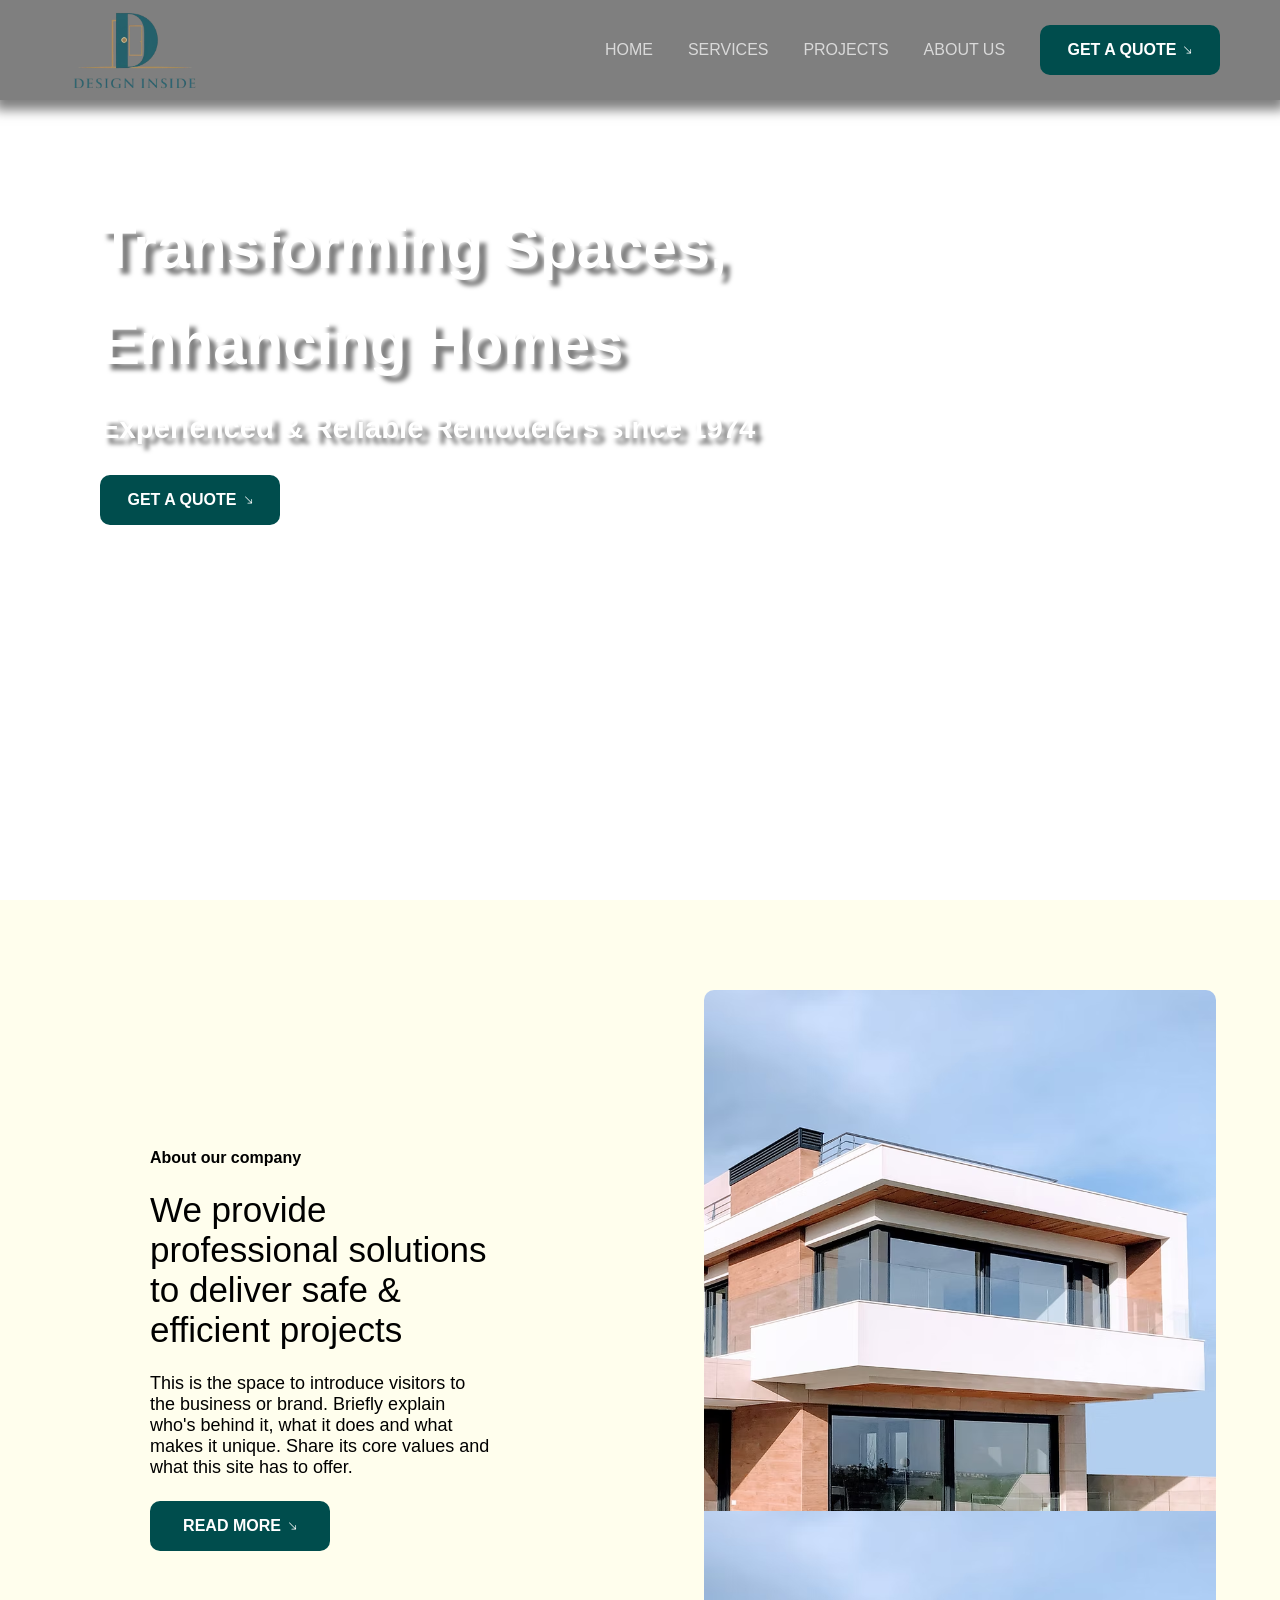
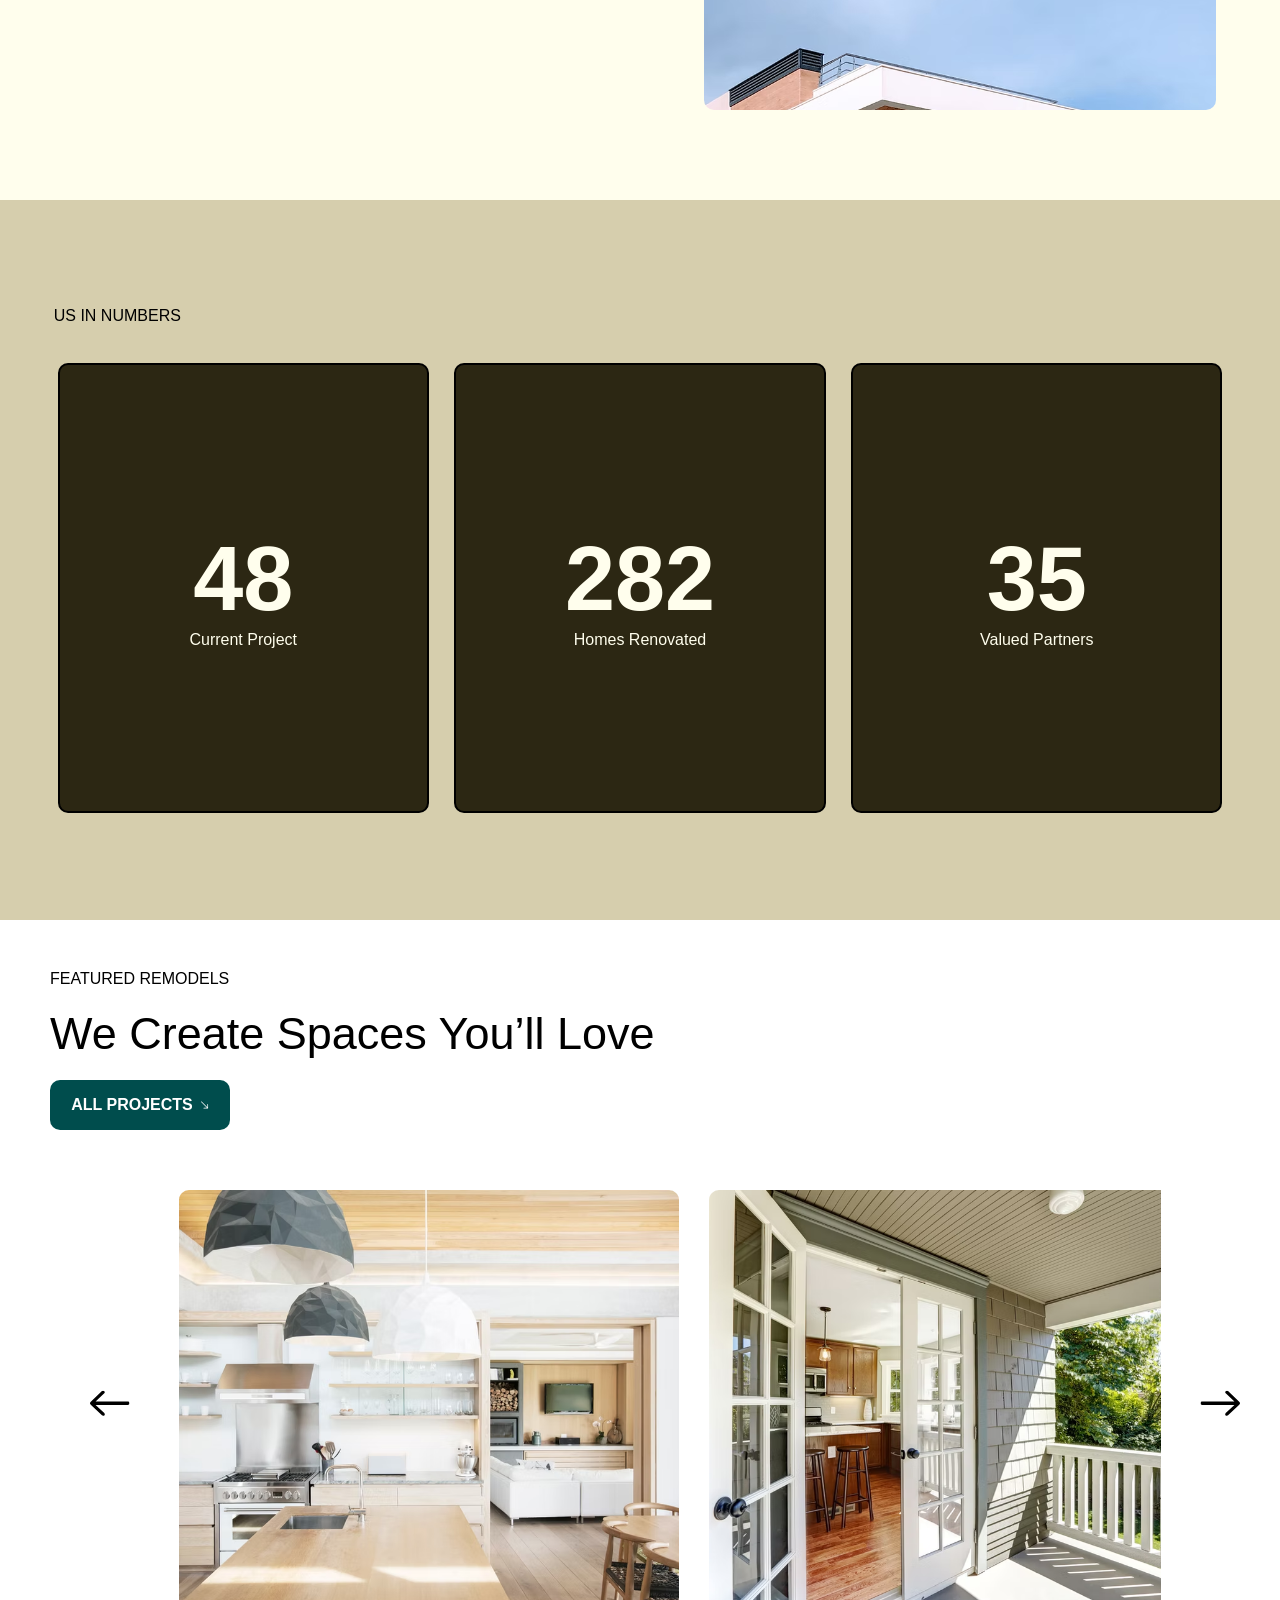
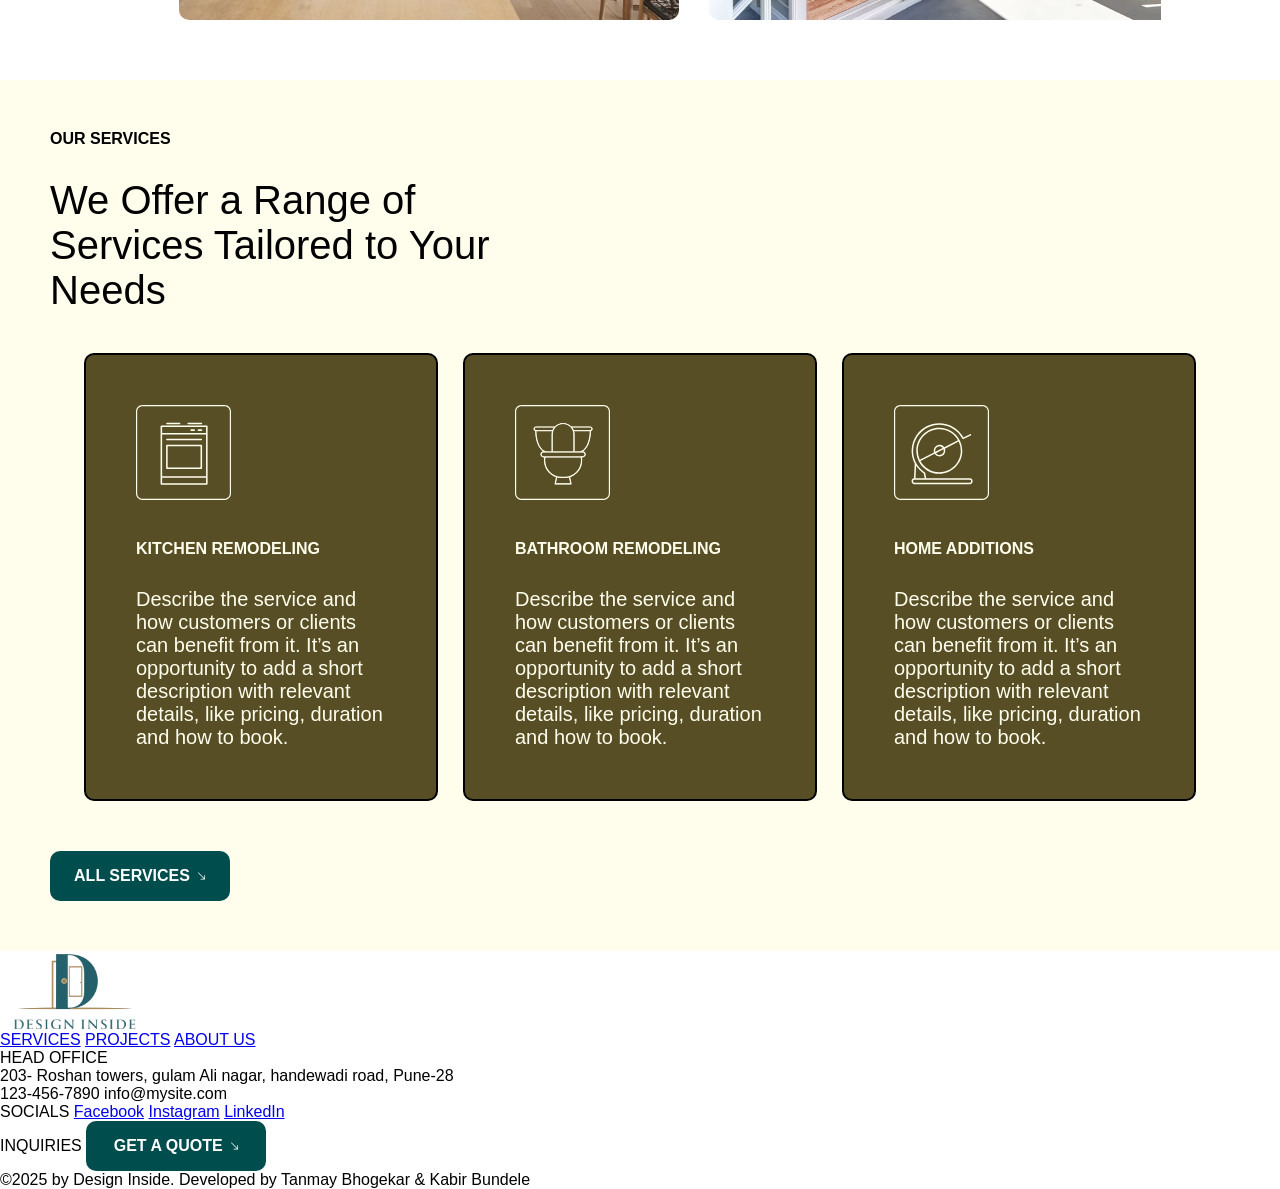
==== commit dc58ed9a: "Footer added" ====
--- a/index.html
+++ b/index.html
@@ -270,6 +270,56 @@
         </div>
         </div>
     </section>
+
+
+    <footer>
+        <div class="foot">
+            <div class="foot1">
+                <div class="footLogo">
+                    <a href="full_admin/index.php">
+                        <div class="logo"></div>
+                    </a>
+                </div>
+            </div>
+            <div class="foot2">
+                <div class="footMenus">
+                    <span><a href="service.html">SERVICES</a></span>
+                    <span><a href="project.html">PROJECTS</a></span>
+                    <span><a href="about_us.html">ABOUT US</a></span>
+                </div>
+                <div class="address">
+                    <div class="addTitle">HEAD OFFICE</div>
+                    <div class="addressInfo">203- Roshan towers, gulam Ali nagar, handewadi road, Pune-28</div>
+                    <div class="mobGmail">123-456-7890 info@mysite.com</div>
+                </div>
+                <div class="socials">
+                    <span class="socialHead">SOCIALS</span>
+                    <span><a href="https://www.facebook.com/profile.php?id=61574788605174"
+                            target="_blank">Facebook</a></span>
+                    <span><a href="https://www.instagram.com/design_insidee?utm_source=ig_web_button_share_sheet&igsh=ZDNlZDc0MzIxNw=="
+                            target="_blank">Instagram</a></span>
+                    <span><a href="https://www.linkedin.com/company/designinsideee/" target="_blank">LinkedIn</a></span>
+                </div>
+                <div class="inquire">
+                    <span>INQUIRIES</span>
+                    <a class="submenus fifthButt" href="quotation_form.php">
+                        <button class="butt">
+                            GET A QUOTE
+                            <svg xmlns="http://www.w3.org/2000/svg" width="16" height="16" fill="currentColor"
+                                class="bi bi-arrow-right" viewBox="0 0 16 16">
+                                <path fill-rule="evenodd"
+                                    d="M1 8a.5.5 0 0 1 .5-.5h11.793l-3.147-3.146a.5.5 0 0 1 .708-.708l4 4a.5.5 0 0 1 0 .708l-4 4a.5.5 0 0 1-.708-.708L13.293 8.5H1.5A.5.5 0 0 1 1 8" />
+                            </svg>
+                        </button>
+                    </a>
+                </div>
+            </div>
+        </div>
+
+        <div class="credit">©2025 by Design Inside. Developed by Tanmay Bhogekar & Kabir Bundele</div>
+    </footer>
+
+    
     <script src="script.js"></script>
 </body>
 </html>
--- a/style.css
+++ b/style.css
@@ -476,4 +476,122 @@
     .gallary div img {
         width: 220px;
     }
-}+}
+
+
+
+.frame5{
+    padding: 0px 50px;
+    padding-bottom: 50px;
+    background-color: #fffeed;
+}
+
+.services{
+    padding: 50px 0px 30px 0px;
+    font-weight: 600;
+}
+
+.serviceLine{
+    width: 500px;
+    font-weight: 100;
+    font-size: 40px;
+    padding-bottom: 40px;
+}
+
+.serviceCards{
+    width: 100%;
+    display: flex;
+    justify-content: center;
+    align-items: center;
+    gap: 25px;
+    flex-wrap: nowrap;
+}
+
+.card{
+    color: #fffeed;
+    background-color: #584e26;
+    width: 30%;
+    padding: 50px;
+    border: 2px solid black;
+    border-radius: 10px;
+    margin-bottom: 50px;
+
+}
+
+.serviceLogo{
+    height: 125px;
+    width: 95px;
+}
+
+.serviceName{
+    font-weight: 600;
+    margin-top: 10px;
+    margin-bottom: 30px;
+}
+
+.serviceInfo{
+    font-size: 20px;
+    font-weight: 200;
+}
+
+.fifthButt{
+    display: inline-block;
+}
+
+/* ================= FRAME 5 RESPONSIVE ================= */
+
+/* Tablet */
+@media (max-width: 1024px) {
+    .serviceLine {
+        width: 100%;
+        font-size: 34px;
+    }
+
+    .serviceCards {
+        flex-wrap: wrap;
+    }
+
+    .card {
+        width: 45%;
+        padding: 40px;
+    }
+}
+
+/* Mobile */
+@media (max-width: 768px) {
+    .frame5 {
+        padding: 0 25px 40px;
+    }
+
+    .serviceLine {
+        font-size: 26px;
+        padding-bottom: 30px;
+    }
+
+    .serviceCards {
+        flex-direction: column;
+        align-items: center;
+        gap: 20px;
+    }
+
+    .card {
+        width: 100%;
+        padding: 30px;
+    }
+
+    .serviceInfo {
+        font-size: 16px;
+        line-height: 1.5;
+    }
+}
+
+/* Small mobile */
+@media (max-width: 480px) {
+    .serviceLine {
+        font-size: 22px;
+    }
+
+    .card {
+        padding: 25px;
+    }
+}
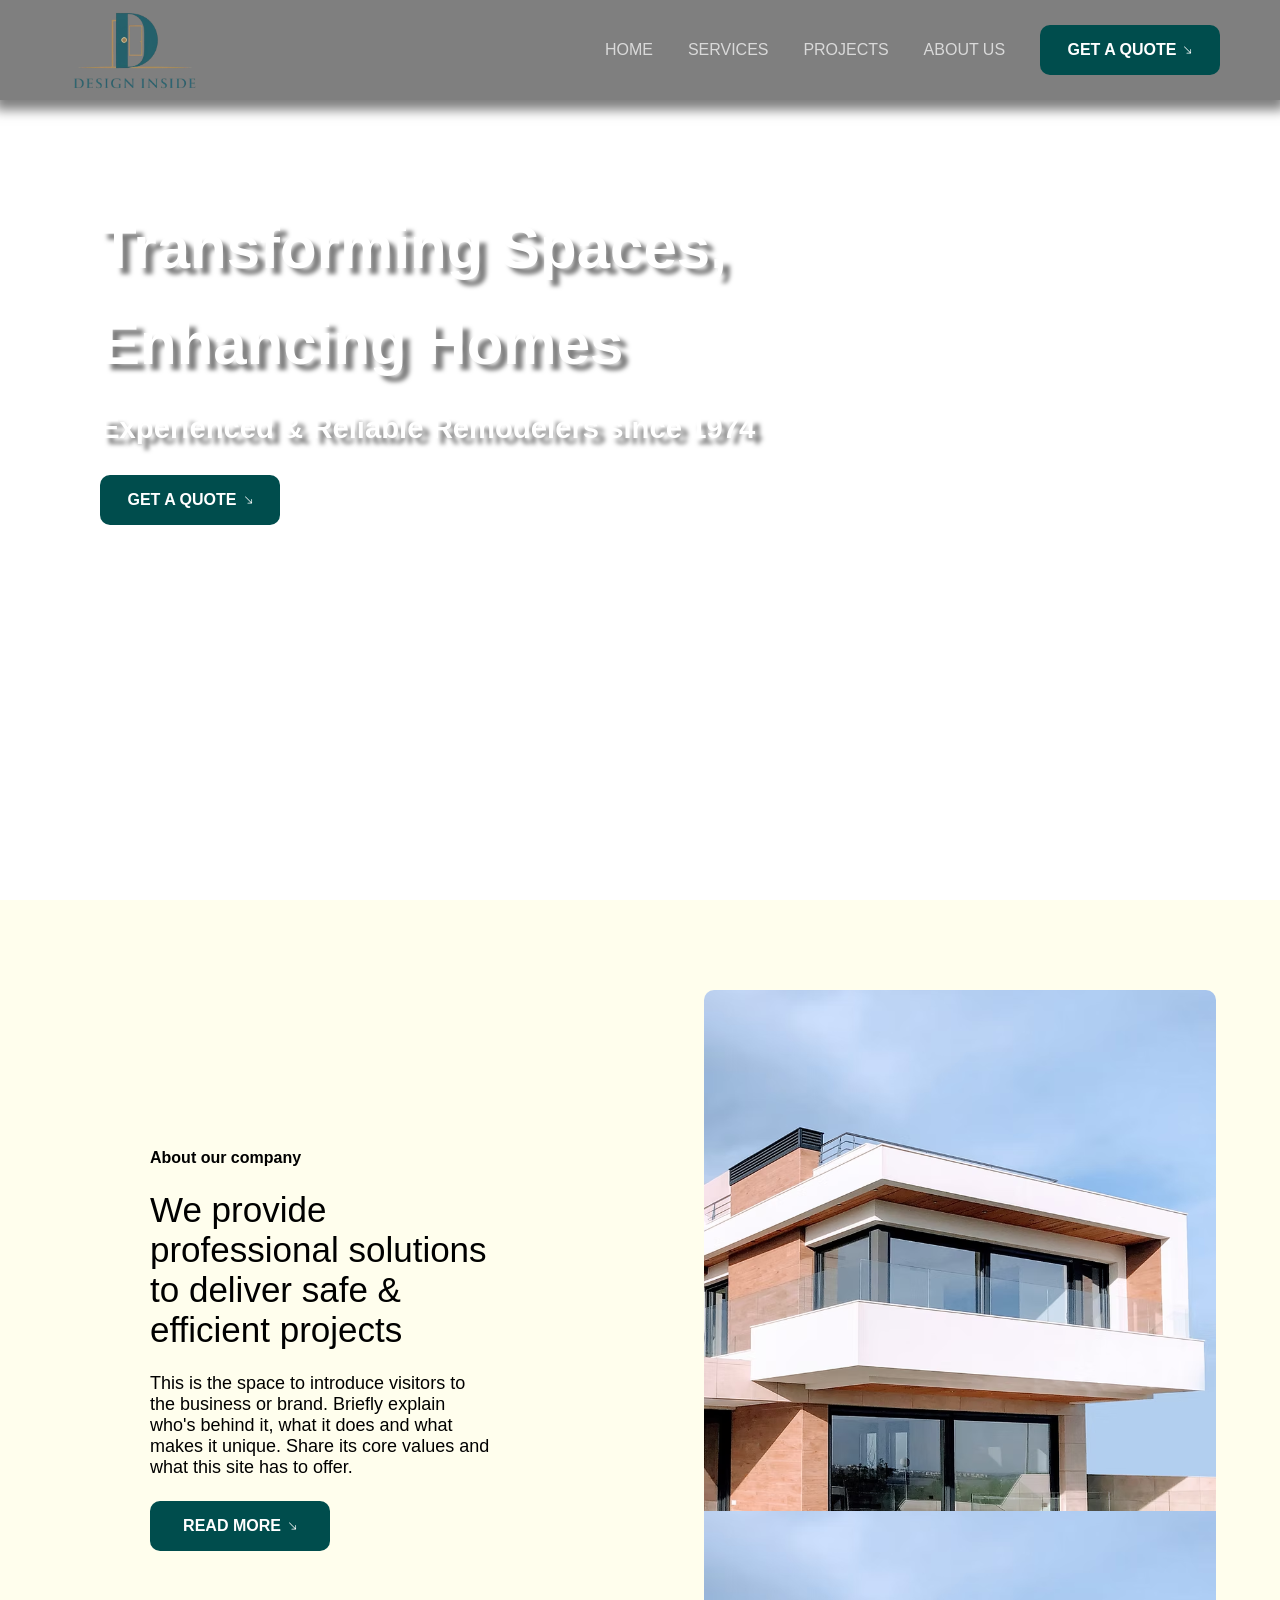
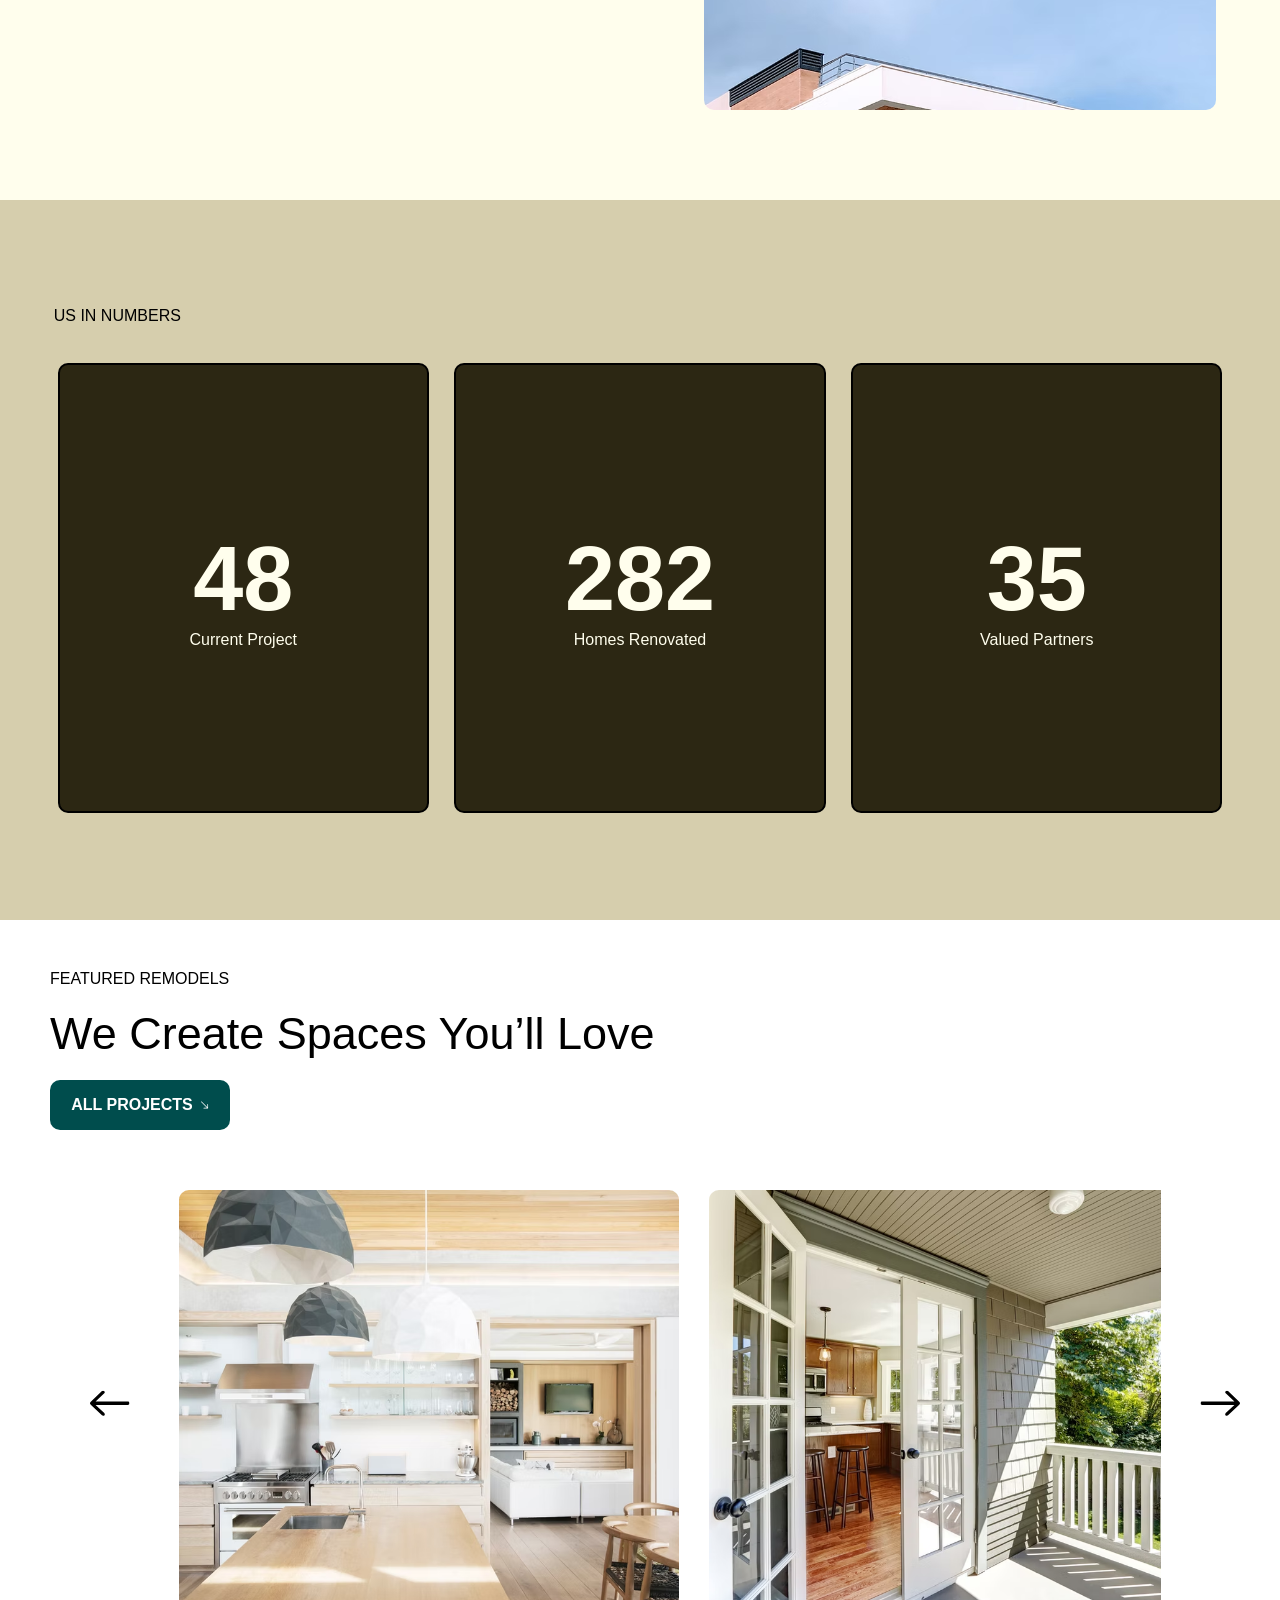
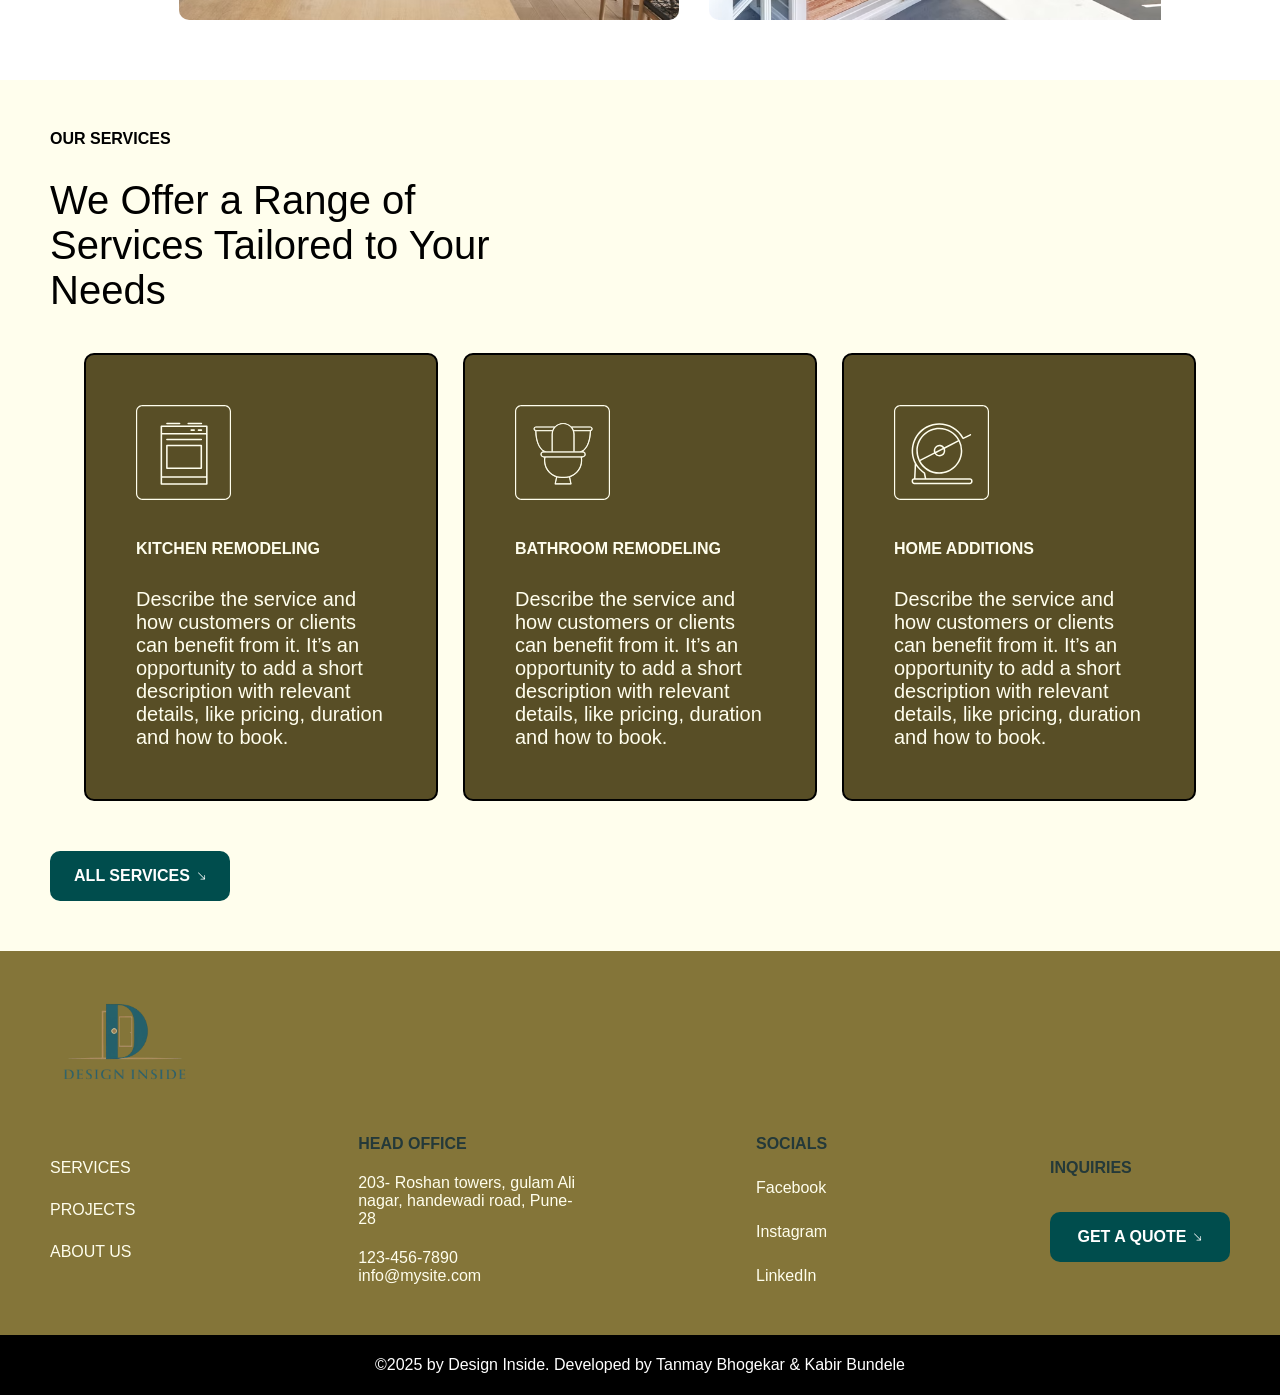
==== commit 1c1522d0: "Added styles to Footer section" ====
--- a/index.html
+++ b/index.html
@@ -6,6 +6,7 @@
     <title>Design Inside</title>
     <link rel="stylesheet" href="style.css">
     <link rel="stylesheet" href="nav.css">
+    <link rel="stylesheet" href="footer.css">
 </head>
 <body>
     <section>
@@ -319,7 +320,7 @@
         <div class="credit">©2025 by Design Inside. Developed by Tanmay Bhogekar & Kabir Bundele</div>
     </footer>
 
-    
+
     <script src="script.js"></script>
 </body>
 </html>
--- a/footer.css
+++ b/footer.css
@@ -0,0 +1,153 @@
+*{
+    margin: 0;
+    padding: 0;
+    /* font-family: "worksans-semibold", "work sans", "sans-serif"; */
+    /* font-family: 'Gill Sans', 'Gill Sans MT', Calibri, 'Trebuchet MS', sans-serif; */
+    font-family:'Segoe UI', Tahoma, Geneva, Verdana, sans-serif;
+    box-sizing: border-box;
+}
+
+.foot{
+    width: 100%;
+    padding: 50px;
+    background-color: #847539;
+}
+
+.footLogo{
+    display: inline-block;
+}
+
+.foot2{
+    color: #fffeed;
+    height: 150px;
+    margin-top: 50px;
+    display: flex;
+    justify-content: space-between;
+    align-items: center;
+}
+
+.footMenus{
+    height: 100%;
+    display: flex;
+    flex-direction: column;
+    justify-content: space-evenly;
+}
+.footMenus a{
+    color: #fffeed;
+    text-decoration: none;
+}
+.footMenus a:visited{
+    color: #fffeed;
+}
+.footMenus a:hover{
+    text-decoration: underline;
+}
+
+.address{
+    height: 100%;
+    width: 175px;
+    display: flex;
+    flex-direction: column;
+    justify-content: space-between;
+}
+
+.addTitle, .socialHead, .inquire span{
+    color: #243939;
+    font-weight: 600;
+}
+
+.addressInfo{
+    width: 230px;
+}
+
+.socials{
+    height: 100%;
+    display: flex;
+    flex-direction: column;
+    justify-content: space-between;
+}
+
+.socials a{
+    color: #fffeed;
+    text-decoration: none;
+}
+
+.socials:visited{
+    text-decoration: none;
+    color: #fffeed;
+}
+
+.socials a:hover{
+    text-decoration: underline;
+}
+
+.inquire{
+    height: 100%;
+    display: flex;
+    flex-direction: column;
+    justify-content: center;
+    gap: 35px;
+}
+
+.credit{
+    width: 100%;
+    height: 60px;
+    color: white;
+    background-color: black;
+    display: flex;
+    justify-content: center;
+    align-items: center;
+}
+
+/* ================= FOOTER RESPONSIVE ================= */
+
+/* Tablet */
+@media (max-width: 992px) {
+    .foot2 {
+        height: auto;
+        gap: 30px;
+    }
+
+    .address {
+        width: 220px;
+    }
+}
+
+/* Mobile */
+@media (max-width: 768px) {
+    .foot {
+        padding: 40px 25px;
+    }
+
+    .foot2 {
+        flex-direction: column;
+        align-items: center;
+        height: auto;
+        gap: 35px;
+    }
+
+    .footMenus,
+    .address,
+    .socials,
+    .inquire {
+        height: auto;
+        justify-content: center;
+        gap: 12px;
+        text-align: center;
+    }
+
+    .addressInfo{
+        align-self: center;
+    }
+
+    .address {
+        width: 100%;
+    }
+
+    .credit {
+        height: auto;
+        padding: 12px;
+        text-align: center;
+        font-size: 14px;
+    }
+}
